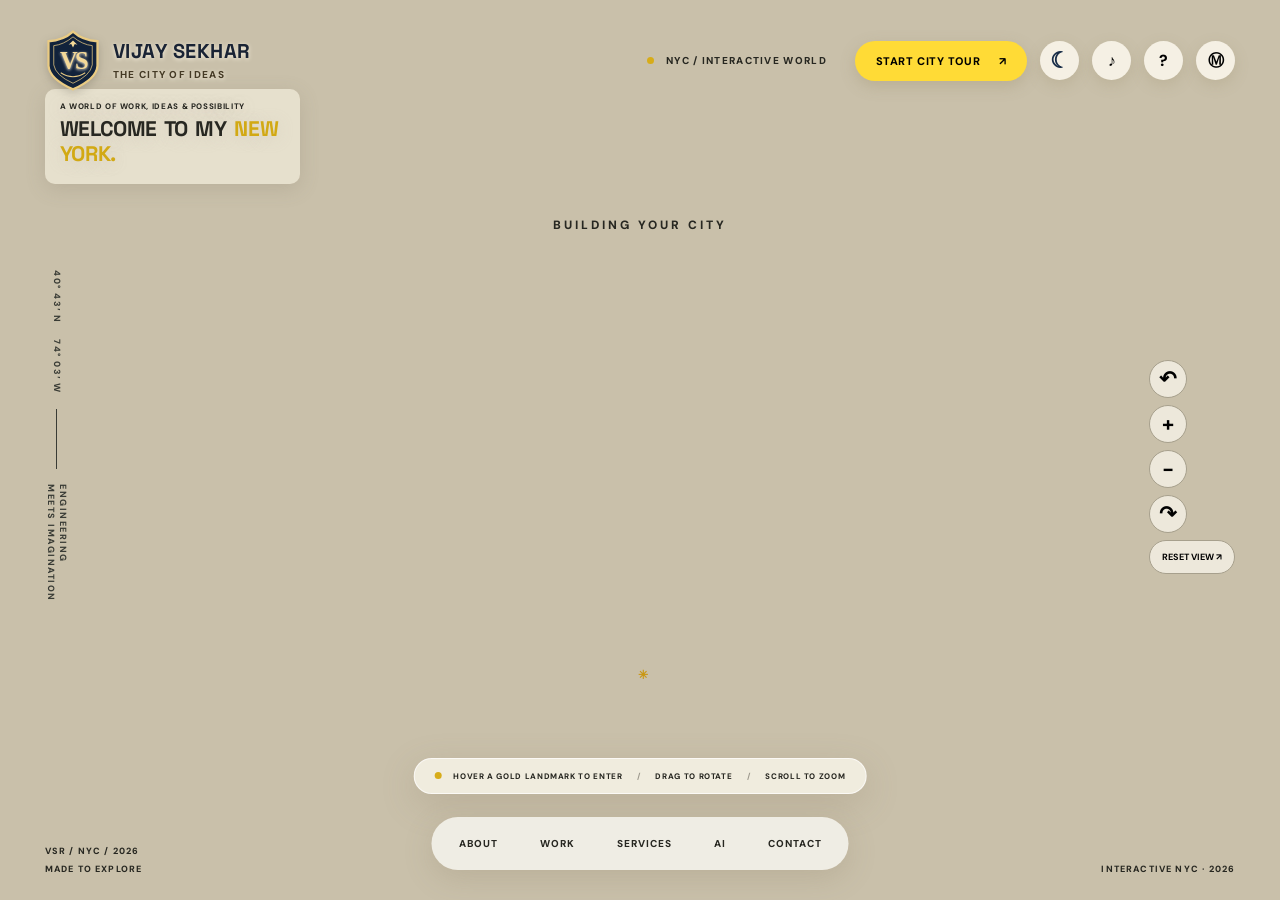
==== index.html @ dcc04f80 "Add subway navigation and consistent city footer destinations" ====
<!doctype html><html lang="en"><head><meta charset="utf-8"><meta name="viewport" content="width=device-width,initial-scale=1"><meta name="theme-color" content="#c9c0aa"><title>Vijay Sekhar Reddy | The City of Ideas</title><meta name="description" content="Explore Vijay Sekhar Reddy's engineering portfolio as a 3D miniature New York City."><link rel="preconnect" href="https://fonts.googleapis.com"><link rel="preconnect" href="https://fonts.gstatic.com" crossorigin><link href="https://fonts.googleapis.com/css2?family=DM+Sans:wght@400;500;600;700;800&family=Space+Grotesk:wght@400;500;600;700;800&display=swap" rel="stylesheet"><link rel="stylesheet" href="styles.css"></head><body><div id="app"><header class="masthead"><a class="logo" href="#home"><span class="brand-mark" aria-hidden="true"><svg class="brand-crest" viewBox="0 0 64 72" focusable="false"><path d="M32 3 Q43 13 60 14 V42 Q59 57 32 69 Q5 57 4 42 V14 Q21 13 32 3Z" fill="#11223b" stroke="#eacb82" stroke-width="2.6"/><path d="M32 9 Q43 18 54 19 V41 Q52 53 32 62 Q12 53 10 41 V19 Q21 18 32 9Z" fill="none" stroke="#eacb82" stroke-width=".85"/><path d="M27 18 L32 13 L37 18 L34 17 L32 21 L30 17Z" fill="#f4d998"/><text x="32" y="46" text-anchor="middle" font-family="Georgia,serif" font-weight="bold" font-size="28" letter-spacing="-3" fill="#f4d998">VS</text><path d="M18 50 Q32 59 46 50" fill="none" stroke="#eacb82" stroke-width="1.2"/></svg></span><span class="brand-name">VIJAY SEKHAR<small>THE CITY OF IDEAS</small></span></a><div class="mast-right"><span class="status"><i></i> NYC / INTERACTIVE WORLD</span><button class="mode" id="tour">START CITY TOUR <b>↗</b></button><button class="circle day-night-toggle" id="dayNight" type="button" aria-label="Switch to night mode" aria-pressed="false" title="Switch to night mode">☾</button><button class="circle" id="sound" title="Toggle sound" aria-label="Toggle sound">♪</button><button class="circle" id="help" title="How to explore" aria-label="How to explore">?</button><button class="circle" id="subwayToggle" title="VSR Express subway map" aria-label="Open NYC subway navigation" aria-expanded="false" aria-controls="subwayPanel">Ⓜ</button></div></header><main id="home"><div id="scene" aria-label="Interactive 3D miniature New York City. Drag to rotate, scroll to zoom, click landmark buildings to explore projects."><div id="loading">BUILDING YOUR CITY <span>✳</span></div></div><div class="scene-shade"></div><nav id="subwayPanel" class="subway-panel" aria-label="VSR Express subway navigation" hidden><div class="subway-top"><strong>Ⓜ VSR EXPRESS</strong><button id="subwayClose" aria-label="Close subway map">✕</button></div><p>YOUR ROUTE THROUGH THE CITY</p><a href="district.html?room=about"><span class="station station-a">A</span> ABOUT</a><a href="work.html"><span class="station station-w">W</span> WORK</a><a href="district.html?room=services"><span class="station station-s">S</span> SERVICES</a><a href="district.html?room=ai"><span class="station station-i">I</span> AI LAB</a><a href="district.html?room=contact"><span class="station station-c">C</span> CONTACT</a><small>NO TRANSFER REQUIRED · EXPLORE AT YOUR PACE</small></nav><div class="left-rail"><span>40° 43′ N</span><span>74° 03′ W</span><div class="rail-line"></div><span>ENGINEERING<br>MEETS IMAGINATION</span></div><div class="title-group"><p class="eyebrow">A WORLD OF WORK, IDEAS & POSSIBILITY</p><h1>WELCOME TO MY <em>NEW YORK.</em></h1><p class="subtitle">Explore a miniature New York. Visit the landmark buildings to discover my work and ideas.</p></div><div class="scene-legend"><span class="legend-dot"></span> HOVER A GOLD LANDMARK TO ENTER <span class="divider">/</span> DRAG TO ROTATE <span class="divider">/</span> SCROLL TO ZOOM</div><div class="labels" id="labels" aria-hidden="true"></div><div id="enterPrompt" hidden><strong>Enter?</strong><span>Click to enter</span></div><div class="toolbar"><button id="rotateLeft" aria-label="Rotate left">↶</button><button id="zoomIn" aria-label="Zoom in">+</button><button id="zoomOut" aria-label="Zoom out">−</button><button id="rotateRight" aria-label="Rotate right">↷</button><button id="reset" class="reset">RESET VIEW ↗</button></div><div class="bottom-nav"><a href="district.html?room=about">ABOUT</a><a href="work.html">WORK</a><a href="district.html?room=services">SERVICES</a><a href="district.html?room=ai">AI</a><a href="district.html?room=contact">CONTACT</a></div><div class="bottom-left"><span>VSR / NYC / 2026</span><span>MADE TO EXPLORE</span></div><div class="bottom-right">INTERACTIVE NYC · 2026</div></main><dialog id="panel"><div class="panel-head"><span id="panelIndex">01 / 05</span><button id="closePanel" aria-label="Close details">✕</button></div><p class="panel-kicker" id="panelKicker"></p><h2 id="panelTitle"></h2><p id="panelDescription"></p><div class="chips" id="panelTags"></div><div class="panel-links" id="panelLinks"></div><div class="panel-foot"><button id="prevProject">← PREVIOUS</button><button id="nextProject">NEXT DISTRICT →</button></div></dialog><div id="toast" role="status"></div></div><script>window.addEventListener("error",function(e){const el=document.getElementById("loading");if(el){el.textContent="CITY COULD NOT LOAD — "+(e.message||"Please refresh");el.style.color="#8d2e20";el.style.padding="20px";el.style.textAlign="center"}});window.addEventListener("unhandledrejection",function(e){const el=document.getElementById("loading");if(el){el.textContent="CITY LOADING ERROR — "+(e.reason?.message||"Please refresh");el.style.color="#8d2e20"}});</script><script src="subway-nav.js" defer></script><script type="module" src="three-city.js"></script></body></html>
---- styles.css ----
:root{--ink:#272721;--gold:#e9bd27;--cream:#c9c0aa;--paper:#eee9dc}*{box-sizing:border-box}html,body,#app{height:100%;margin:0}body{font-family:"DM Sans",sans-serif;color:var(--ink);background:var(--cream);overflow:hidden}button{font:inherit;cursor:pointer}a{color:inherit;text-decoration:none}#app{position:relative;overflow:hidden}#scene{position:absolute;inset:0;z-index:0;cursor:grab;touch-action:none}#scene:active{cursor:grabbing}#scene canvas{display:block;width:100%;height:100%}#loading{position:absolute;inset:0;display:grid;place-items:center;background:#c9c0aa;font-size:12px;font-weight:800;letter-spacing:.25em;z-index:2}#loading span{color:#c9950d;margin-left:8px}.scene-shade{pointer-events:none;position:absolute;inset:0;z-index:1;background:linear-gradient(180deg,#c9c0aa50,transparent 20%,transparent 72%,#c9c0aa60)}.masthead{position:absolute;z-index:10;top:0;left:0;right:0;display:flex;justify-content:space-between;align-items:center;padding:24px 3.5%;pointer-events:none}.masthead>*{pointer-events:auto}.logo{font:800 27px "Space Grotesk";letter-spacing:-.09em;line-height:.8}.logo span{color:#f0c91d}.logo small{display:block;font:800 8px "DM Sans";letter-spacing:.18em;margin-top:9px}.mast-right{display:flex;align-items:center;gap:13px}.status{font-size:10px;letter-spacing:.13em;font-weight:800;margin-right:15px}.status i,.legend-dot{display:inline-block;width:7px;height:7px;border-radius:50%;background:#d7ac19;margin-right:9px}.mode{background:#ffdb36;border:0;border-radius:30px;padding:13px 21px;font-size:11px;font-weight:800;letter-spacing:.05em;box-shadow:0 5px 15px #8a7c5340}.mode b{margin-left:15px}.circle{width:39px;height:39px;border-radius:50%;background:#f5f0e4;border:0;font-weight:800;box-shadow:0 5px 15px #8a7c5333}.left-rail{position:absolute;left:3.5%;top:30%;z-index:5;display:flex;align-items:center;gap:15px;writing-mode:vertical-rl;font-size:9px;letter-spacing:.17em;font-weight:800;color:#393b35}.rail-line{height:60px;width:1px;background:#393b35}.title-group{position:absolute;z-index:5;left:7.8%;top:13%;pointer-events:none;max-width:700px;text-shadow:0 2px 15px #d5cbbab0}.eyebrow{font-size:10px;font-weight:800;letter-spacing:.2em}.title-group h1{font:800 clamp(3.1rem,6.6vw,8rem)/.87 "Space Grotesk";letter-spacing:-.095em;margin:17px 0 20px}.title-group em{color:#d2a914;font-style:normal}.subtitle{font-size:12px;max-width:400px;line-height:1.7;font-weight:600}.scene-legend{position:absolute;z-index:5;bottom:114px;left:50%;transform:translateX(-50%);white-space:nowrap;background:#f4f0e4e8;border:1px solid #ffffffb0;border-radius:30px;padding:12px 20px;font-size:9px;letter-spacing:.08em;font-weight:800;box-shadow:0 10px 35px #85745b38}.divider{margin:0 12px;color:#9c988d}.labels{position:absolute;inset:0;pointer-events:none;z-index:6}.labels button{position:absolute;transform:translate(-50%,-100%);border:0;background:transparent;color:#25251e;font:800 clamp(11px,1.4vw,19px) "Space Grotesk";letter-spacing:.11em;text-shadow:0 1px 4px #d9cfb4,0 0 8px #d9cfb4;pointer-events:auto;white-space:nowrap;transition:transform .2s}.labels button:after{content:"";display:block;margin:6px auto 0;width:3px;height:15px;background:#262721}.labels button:hover{transform:translate(-50%,-110%) scale(1.15);color:#9c7410}.toolbar{position:absolute;right:3.5%;top:40%;z-index:7;display:flex;flex-direction:column;gap:7px}.toolbar button{border:1px solid #a7a08d;background:#f3eee3de;width:38px;height:38px;border-radius:50%;font-size:21px;font-weight:700}.toolbar .reset{width:auto;height:auto;padding:10px 12px;font-size:9px;border-radius:30px}.bottom-nav{position:absolute;bottom:30px;left:50%;transform:translateX(-50%);display:flex;align-items:center;background:#f3f0e9ee;border-radius:40px;padding:7px;z-index:7;box-shadow:0 8px 30px #7d705533;gap:2px}.bottom-nav button{background:none;border:0;padding:13px 20px;border-radius:25px;font-size:10px;letter-spacing:.1em;font-weight:800}.bottom-nav button:hover,.bottom-nav button.active{background:#f8d238}.bottom-left,.bottom-right{position:absolute;z-index:5;bottom:25px;font-size:9px;letter-spacing:.13em;font-weight:800}.bottom-left{left:3.5%;display:flex;flex-direction:column;gap:6px}.bottom-right{right:3.5%}dialog{position:fixed;inset:auto 4% 4% auto;margin:0;width:min(480px,92vw);max-height:85vh;overflow-y:auto;border:1px solid #e5c546;border-radius:12px;background:#262623;color:#f3efdf;padding:32px;z-index:30;box-shadow:0 20px 60px #0008}dialog::backdrop{background:#14151255;backdrop-filter:blur(3px)}.panel-head{display:flex;justify-content:space-between;align-items:center;font-size:10px;color:#f8d239;font-weight:800;letter-spacing:.15em}.panel-head button{border:1px solid #ffffff60;border-radius:50%;background:none;color:white;width:33px;height:33px}.panel-kicker{font-size:10px;letter-spacing:.2em;color:#e5bd2d;font-weight:800;margin:30px 0 10px}dialog h2{font:800 clamp(2rem,4vw,3.6rem)/1 "Space Grotesk";letter-spacing:-.06em;margin:0 0 20px}#panelDescription{font-size:14px;line-height:1.9;color:#c7c6c0}.chips{display:flex;gap:7px;flex-wrap:wrap;margin:25px 0}.chips span{font-size:9px;border:1px solid #e5bd2d;padding:8px 10px;font-weight:800}.panel-links a{display:inline-block;color:#f8d239;font-size:11px;font-weight:800;border-bottom:1px solid #f8d239;padding:10px 0;margin:5px 20px 10px 0}.panel-foot{display:flex;justify-content:space-between;border-top:1px solid #ffffff30;margin-top:20px;padding-top:18px}.panel-foot button{border:0;background:none;color:#e9e6dd;font-size:10px;font-weight:800;letter-spacing:.1em}#toast{position:absolute;z-index:15;top:80px;left:50%;transform:translateX(-50%);pointer-events:none;font-size:12px;font-weight:700}#toast:not(:empty){padding:12px 20px;background:#262623;color:white;border-radius:20px}@media(max-width:900px){.title-group{top:14%;left:8%;max-width:80%}.title-group h1{font-size:clamp(2.9rem,8vw,6rem)}.status,.left-rail,.bottom-left,.bottom-right{display:none}.toolbar{right:2%;top:45%}.scene-legend{bottom:110px;font-size:8px}.labels button{font-size:11px}.bottom-nav button{padding:12px 11px;font-size:9px}}@media(max-width:600px){.masthead{padding:16px 5%}.logo{font-size:22px}.mode{padding:11px 12px;font-size:9px}.mode b{display:none}.mast-right{gap:6px}.circle{width:32px;height:32px}.title-group{top:14%;left:6%}.title-group h1{font-size:clamp(2.6rem,11vw,4.5rem)}.subtitle{font-size:11px;max-width:280px}.scene-legend{bottom:115px;width:95%;white-space:normal;text-align:center;font-size:8px;padding:10px}.scene-legend .divider{margin:0 5px}.bottom-nav{bottom:18px;width:95%;justify-content:space-around}.bottom-nav button{font-size:8px;padding:11px 5px}.toolbar{top:auto;bottom:165px;right:3%;flex-direction:row}.toolbar button{width:30px;height:30px;font-size:16px}.toolbar .reset{font-size:8px;padding:7px}.labels button{font-size:10px}.labels button:after{height:8px}dialog{inset:auto 3% 3%;width:94%;padding:23px;max-height:72vh}}@media(prefers-reduced-motion:reduce){*,*:before,*:after{animation:none!important;transition:none!important}}
/* NYC landmark wayfinding: projected from true 3D coordinates */
.landmark-labels{position:absolute;inset:0;z-index:5;pointer-events:none}.landmark-tag{position:absolute;transform:translate(-50%,-100%);pointer-events:auto;border:1px solid #ffffffbd;background:#f5efdfeb;color:#37352b;border-radius:4px;padding:6px 9px;font-size:9px;font-weight:800;letter-spacing:.065em;white-space:nowrap;box-shadow:0 3px 9px #0002;transition:background .2s,transform .2s}.landmark-tag:hover,.landmark-tag:focus-visible{background:#f6d03c;transform:translate(-50%,-115%);outline:2px solid #463a16}.landmark-tag:after{content:"";position:absolute;left:50%;top:100%;height:11px;width:1px;background:#665e43}@media(max-width:700px){.landmark-tag{font-size:7px;padding:4px 5px;max-width:115px;white-space:normal;text-align:center}}

/* Clear, Persona-inspired landmark labels and enter interaction */
.title-group{max-width:390px;top:12%}.title-group h1{font-size:clamp(2.5rem,4vw,4.7rem)}.title-group .subtitle{max-width:290px}.landmark-tag{background:#f2df9a;color:#25221b;font-size:13px;padding:8px 12px;box-shadow:0 3px 12px #0003}.bottom-nav a{background:none;border:0;padding:13px 20px;border-radius:25px;font-size:10px;letter-spacing:.1em;font-weight:800}.bottom-nav a:hover{background:#f8d238}#enterPrompt{position:absolute;z-index:9;transform:translate(-50%,-100%);background:#ffcf3c;border:2px solid #56451d;min-width:160px;text-align:center;padding:10px 18px;box-shadow:0 8px 20px #0003;cursor:pointer;pointer-events:auto}#enterPrompt[hidden]{display:none}#enterPrompt strong{display:block;font:800 24px "Space Grotesk"}#enterPrompt span{display:block;font-size:12px;font-weight:700}#enterPrompt:after{content:"";position:absolute;top:100%;left:50%;height:20px;width:2px;background:#56451d}@media(max-width:650px){.title-group{top:13%;max-width:200px}.title-group h1{font-size:2.2rem}.title-group .subtitle{display:none}.landmark-tag{font-size:9px;padding:5px}.bottom-nav a{padding:11px 5px;font-size:8px}}

/* Keep the city unobstructed: compact upper-left title only */
.title-group{left:3.5%;top:89px;max-width:255px;background:#efe9d7c9;padding:12px 15px;border-radius:10px;box-shadow:0 5px 20px #756c5830}.title-group .eyebrow{font-size:8px;letter-spacing:.08em;margin:0}.title-group h1{font-size:clamp(18px,1.65vw,25px);line-height:1.05;letter-spacing:-.045em;margin:6px 0}.title-group h1 br{display:none}.title-group .subtitle{display:none}.scene-legend{font-size:8px;bottom:106px}.landmark-tag{background:#f7dc68ed}@media(max-width:700px){.title-group{left:3%;top:77px;max-width:170px;padding:9px}.title-group h1{font-size:17px}.title-group .eyebrow{font-size:7px}}

/* Monogram identity and legible welcome copy */
.logo{display:flex;align-items:center;gap:11px;letter-spacing:normal;line-height:1.1}.brand-mark{position:relative;display:inline-flex;align-items:center;justify-content:center;min-width:49px;height:49px;border:2px solid #33352f;border-radius:11px;background:#f2e6c4;font:800 24px "Space Grotesk",sans-serif;letter-spacing:-.11em}.brand-mark span{position:absolute;right:-8px;top:-8px;font-size:20px;color:#d5a70b}.brand-name{display:block;font:800 18px "Space Grotesk",sans-serif;letter-spacing:-.045em;white-space:nowrap}.brand-name small{font:800 8px "DM Sans",sans-serif;letter-spacing:.15em;margin-top:4px}.title-group h1{letter-spacing:-.02em;word-spacing:.15em;line-height:1.16}.central-tag{background:#f9d93c;color:#2b2719;border:2px solid #8e6c16;font-size:13px;box-shadow:0 4px 14px #493b1c55}@media(max-width:650px){.brand-mark{min-width:37px;height:37px;font-size:18px}.brand-name{font-size:13px}.brand-name small{font-size:6px}.logo{gap:8px}.title-group h1{font-size:17px}}

/* Refined navy-and-gold VS crest: compact, legible identity on every screen. */
.masthead .logo{display:flex;align-items:center;gap:12px;line-height:1.1;letter-spacing:normal;min-width:0;padding:5px 8px 5px 0;border-radius:12px;text-shadow:0 1px 3px #f4ebd8}
.masthead .brand-mark{display:flex;align-items:center;justify-content:center;flex:none;width:56px;height:63px;min-width:56px;padding:0;background:transparent;border:0;border-radius:0;box-shadow:none}
.masthead .brand-crest{display:block;width:100%;height:100%;filter:drop-shadow(0 3px 5px #2c251b35)}
.masthead .brand-name{display:flex;flex-direction:column;color:#192334;font:800 20px/1.1 "Space Grotesk",sans-serif;letter-spacing:.025em;white-space:nowrap;text-shadow:0 1px 4px #f7f0df}
.masthead .brand-name small{display:block;margin-top:7px;color:#453a25;font:800 10px/1.2 "DM Sans",sans-serif;letter-spacing:.13em}
@media(max-width:700px){.masthead .logo{gap:7px;padding-right:2px}.masthead .brand-mark{width:42px;height:48px;min-width:42px}.masthead .brand-name{font-size:14px;letter-spacing:0}.masthead .brand-name small{font-size:8px;letter-spacing:.065em;margin-top:4px}}
@media(max-width:380px){.masthead .brand-mark{width:36px;height:42px;min-width:36px}.masthead .brand-name{font-size:12px}.masthead .brand-name small{font-size:7px}}

/* Accessible day/night control and restrained evening palette. */
.day-night-toggle{font-size:22px;line-height:1;background:#f5f0e4;color:#172c47;transition:background .35s,color .35s,transform .2s}
.day-night-toggle:hover{transform:translateY(-2px)}
body.night-mode{--ink:#f2e8cc;--cream:#17263d;color:#f2e8cc;background:#17263d}
body.night-mode .masthead .brand-name{color:#f8e9bd;text-shadow:0 1px 6px #0c1627}
body.night-mode .masthead .brand-name small{color:#e9ce8b}
body.night-mode .status,body.night-mode .left-rail,body.night-mode .title-group{color:#f0e5c8;text-shadow:0 2px 8px #0b162b}
body.night-mode .left-rail .rail-line{background:#e9ce8b}
body.night-mode .day-night-toggle{background:#233a58;color:#ffda77;border:1px solid #e2be6b}
body.night-mode .scene-legend{background:#1c3045e8;color:#f5e9ce;border-color:#68809a}
body.night-mode .toolbar button,body.night-mode .circle:not(.day-night-toggle){background:#233a58;color:#f5e9ce;border-color:#7188a0}
body.night-mode .bottom-nav,body.night-mode .bottom-left,body.night-mode .bottom-right{color:#f5e9ce}
@media(max-width:700px){.mast-right{gap:6px}.day-night-toggle{width:34px;height:34px;font-size:19px}}
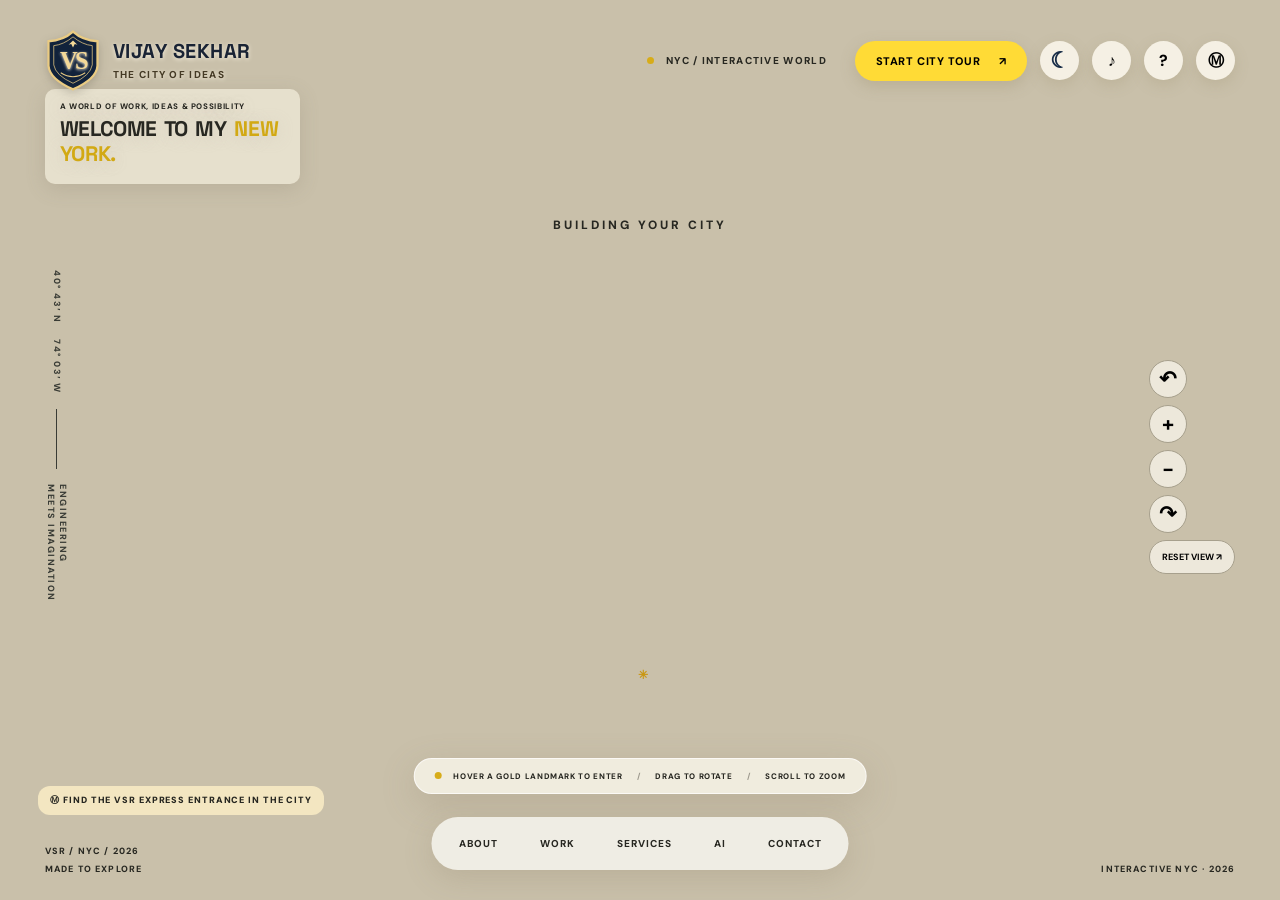
==== commit 595abf61: "Fix CSS station positions with portable percentages" ====
--- a/index.html
+++ b/index.html
@@ -1 +1 @@
-<!doctype html><html lang="en"><head><meta charset="utf-8"><meta name="viewport" content="width=device-width,initial-scale=1"><meta name="theme-color" content="#c9c0aa"><title>Vijay Sekhar Reddy | The City of Ideas</title><meta name="description" content="Explore Vijay Sekhar Reddy's engineering portfolio as a 3D miniature New York City."><link rel="preconnect" href="https://fonts.googleapis.com"><link rel="preconnect" href="https://fonts.gstatic.com" crossorigin><link href="https://fonts.googleapis.com/css2?family=DM+Sans:wght@400;500;600;700;800&family=Space+Grotesk:wght@400;500;600;700;800&display=swap" rel="stylesheet"><link rel="stylesheet" href="styles.css"></head><body><div id="app"><header class="masthead"><a class="logo" href="#home"><span class="brand-mark" aria-hidden="true"><svg class="brand-crest" viewBox="0 0 64 72" focusable="false"><path d="M32 3 Q43 13 60 14 V42 Q59 57 32 69 Q5 57 4 42 V14 Q21 13 32 3Z" fill="#11223b" stroke="#eacb82" stroke-width="2.6"/><path d="M32 9 Q43 18 54 19 V41 Q52 53 32 62 Q12 53 10 41 V19 Q21 18 32 9Z" fill="none" stroke="#eacb82" stroke-width=".85"/><path d="M27 18 L32 13 L37 18 L34 17 L32 21 L30 17Z" fill="#f4d998"/><text x="32" y="46" text-anchor="middle" font-family="Georgia,serif" font-weight="bold" font-size="28" letter-spacing="-3" fill="#f4d998">VS</text><path d="M18 50 Q32 59 46 50" fill="none" stroke="#eacb82" stroke-width="1.2"/></svg></span><span class="brand-name">VIJAY SEKHAR<small>THE CITY OF IDEAS</small></span></a><div class="mast-right"><span class="status"><i></i> NYC / INTERACTIVE WORLD</span><button class="mode" id="tour">START CITY TOUR <b>↗</b></button><button class="circle day-night-toggle" id="dayNight" type="button" aria-label="Switch to night mode" aria-pressed="false" title="Switch to night mode">☾</button><button class="circle" id="sound" title="Toggle sound" aria-label="Toggle sound">♪</button><button class="circle" id="help" title="How to explore" aria-label="How to explore">?</button><button class="circle" id="subwayToggle" title="VSR Express subway map" aria-label="Open NYC subway navigation" aria-expanded="false" aria-controls="subwayPanel">Ⓜ</button></div></header><main id="home"><div id="scene" aria-label="Interactive 3D miniature New York City. Drag to rotate, scroll to zoom, click landmark buildings to explore projects."><div id="loading">BUILDING YOUR CITY <span>✳</span></div></div><div class="scene-shade"></div><nav id="subwayPanel" class="subway-panel" aria-label="VSR Express subway navigation" hidden><div class="subway-top"><strong>Ⓜ VSR EXPRESS</strong><button id="subwayClose" aria-label="Close subway map">✕</button></div><p>YOUR ROUTE THROUGH THE CITY</p><a href="district.html?room=about"><span class="station station-a">A</span> ABOUT</a><a href="work.html"><span class="station station-w">W</span> WORK</a><a href="district.html?room=services"><span class="station station-s">S</span> SERVICES</a><a href="district.html?room=ai"><span class="station station-i">I</span> AI LAB</a><a href="district.html?room=contact"><span class="station station-c">C</span> CONTACT</a><small>NO TRANSFER REQUIRED · EXPLORE AT YOUR PACE</small></nav><div class="left-rail"><span>40° 43′ N</span><span>74° 03′ W</span><div class="rail-line"></div><span>ENGINEERING<br>MEETS IMAGINATION</span></div><div class="title-group"><p class="eyebrow">A WORLD OF WORK, IDEAS & POSSIBILITY</p><h1>WELCOME TO MY <em>NEW YORK.</em></h1><p class="subtitle">Explore a miniature New York. Visit the landmark buildings to discover my work and ideas.</p></div><div class="scene-legend"><span class="legend-dot"></span> HOVER A GOLD LANDMARK TO ENTER <span class="divider">/</span> DRAG TO ROTATE <span class="divider">/</span> SCROLL TO ZOOM</div><div class="labels" id="labels" aria-hidden="true"></div><div id="enterPrompt" hidden><strong>Enter?</strong><span>Click to enter</span></div><div class="toolbar"><button id="rotateLeft" aria-label="Rotate left">↶</button><button id="zoomIn" aria-label="Zoom in">+</button><button id="zoomOut" aria-label="Zoom out">−</button><button id="rotateRight" aria-label="Rotate right">↷</button><button id="reset" class="reset">RESET VIEW ↗</button></div><div class="bottom-nav"><a href="district.html?room=about">ABOUT</a><a href="work.html">WORK</a><a href="district.html?room=services">SERVICES</a><a href="district.html?room=ai">AI</a><a href="district.html?room=contact">CONTACT</a></div><div class="bottom-left"><span>VSR / NYC / 2026</span><span>MADE TO EXPLORE</span></div><div class="bottom-right">INTERACTIVE NYC · 2026</div></main><dialog id="panel"><div class="panel-head"><span id="panelIndex">01 / 05</span><button id="closePanel" aria-label="Close details">✕</button></div><p class="panel-kicker" id="panelKicker"></p><h2 id="panelTitle"></h2><p id="panelDescription"></p><div class="chips" id="panelTags"></div><div class="panel-links" id="panelLinks"></div><div class="panel-foot"><button id="prevProject">← PREVIOUS</button><button id="nextProject">NEXT DISTRICT →</button></div></dialog><div id="toast" role="status"></div></div><script>window.addEventListener("error",function(e){const el=document.getElementById("loading");if(el){el.textContent="CITY COULD NOT LOAD — "+(e.message||"Please refresh");el.style.color="#8d2e20";el.style.padding="20px";el.style.textAlign="center"}});window.addEventListener("unhandledrejection",function(e){const el=document.getElementById("loading");if(el){el.textContent="CITY LOADING ERROR — "+(e.reason?.message||"Please refresh");el.style.color="#8d2e20"}});</script><script src="subway-nav.js" defer></script><script type="module" src="three-city.js"></script></body></html>+<!doctype html><html lang="en"><head><meta charset="utf-8"><meta name="viewport" content="width=device-width,initial-scale=1"><meta name="theme-color" content="#c9c0aa"><title>Vijay Sekhar Reddy | The City of Ideas</title><meta name="description" content="Explore Vijay Sekhar Reddy's engineering portfolio as a 3D miniature New York City."><link rel="preconnect" href="https://fonts.googleapis.com"><link rel="preconnect" href="https://fonts.gstatic.com" crossorigin><link href="https://fonts.googleapis.com/css2?family=DM+Sans:wght@400;500;600;700;800&family=Space+Grotesk:wght@400;500;600;700;800&display=swap" rel="stylesheet"><link rel="stylesheet" href="styles.css"></head><body><div id="app"><header class="masthead"><a class="logo" href="#home"><span class="brand-mark" aria-hidden="true"><svg class="brand-crest" viewBox="0 0 64 72" focusable="false"><path d="M32 3 Q43 13 60 14 V42 Q59 57 32 69 Q5 57 4 42 V14 Q21 13 32 3Z" fill="#11223b" stroke="#eacb82" stroke-width="2.6"/><path d="M32 9 Q43 18 54 19 V41 Q52 53 32 62 Q12 53 10 41 V19 Q21 18 32 9Z" fill="none" stroke="#eacb82" stroke-width=".85"/><path d="M27 18 L32 13 L37 18 L34 17 L32 21 L30 17Z" fill="#f4d998"/><text x="32" y="46" text-anchor="middle" font-family="Georgia,serif" font-weight="bold" font-size="28" letter-spacing="-3" fill="#f4d998">VS</text><path d="M18 50 Q32 59 46 50" fill="none" stroke="#eacb82" stroke-width="1.2"/></svg></span><span class="brand-name">VIJAY SEKHAR<small>THE CITY OF IDEAS</small></span></a><div class="mast-right"><span class="status"><i></i> NYC / INTERACTIVE WORLD</span><button class="mode" id="tour">START CITY TOUR <b>↗</b></button><button class="circle day-night-toggle" id="dayNight" type="button" aria-label="Switch to night mode" aria-pressed="false" title="Switch to night mode">☾</button><button class="circle" id="sound" title="Toggle sound" aria-label="Toggle sound">♪</button><button class="circle" id="help" title="How to explore" aria-label="How to explore">?</button><button class="circle" id="subwayToggle" title="VSR Express subway map" aria-label="Open NYC subway navigation" aria-expanded="false" aria-controls="subwayPanel">Ⓜ</button></div></header><main id="home"><div id="scene" aria-label="Interactive 3D miniature New York City. Drag to rotate, scroll to zoom, click landmark buildings to explore projects."><div id="loading">BUILDING YOUR CITY <span>✳</span></div></div><div class="scene-shade"></div><nav id="subwayPanel" class="subway-panel" aria-label="VSR Express subway map" hidden><div class="subway-top"><strong>Ⓜ VSR EXPRESS</strong><button id="subwayClose" aria-label="Close subway map">✕</button></div><p>SELECT YOUR DESTINATION · FIVE STOPS</p><div class="subway-map-stage"><svg class="subway-diagram" viewBox="0 0 320 330" role="img" aria-label="Five-stop VSR Express route"><path id="subwayTrack" d="M42 35 H150 Q178 35 178 63 V204 Q178 236 211 236 H278 V293" fill="none" stroke="#e0b139" stroke-width="12" stroke-linecap="round"/><path d="M42 35 H150 Q178 35 178 63 V204 Q178 236 211 236 H278 V293" fill="none" stroke="#28333c" stroke-width="2" stroke-dasharray="5 10"/><g id="subwayTrain" transform="translate(42 35)"><rect x="-21" y="-10" width="42" height="20" rx="6" fill="#c9d5d8" stroke="#26353e" stroke-width="2"/><rect x="-11" y="-7" width="8" height="9" fill="#337da3"/><rect x="3" y="-7" width="8" height="9" fill="#337da3"/><rect x="-17" y="5" width="34" height="2" fill="#e1ac31"/></g></svg><div class="subway-stops"><button data-station="about" style="--stop-left:13.125%;--stop-top:10.606%;--stop-color:#d8ad30">A <span>ABOUT</span></button><button data-station="work" style="--stop-left:55.625%;--stop-top:25.758%;--stop-color:#7eb1c5">W <span>WORK</span></button><button data-station="services" style="--stop-left:55.625%;--stop-top:44.545%;--stop-color:#e9aa7b">S <span>SERVICES</span></button><button data-station="ai" style="--stop-left:86.875%;--stop-top:71.515%;--stop-color:#c2a4d6">I <span>AI LAB</span></button><button data-station="contact" style="--stop-left:86.875%;--stop-top:88.788%;--stop-color:#a5cbb2">C <span>CONTACT</span></button></div></div><div id="subwayRideStatus" role="status" aria-live="polite"></div><button id="subwaySkip" hidden>SKIP RIDE ↗</button><small>THE TRAIN RETURNS YOU TO THE CITY · ENTER THE HIGHLIGHTED BUILDING</small></nav><div id="subwayEntranceHint" class="subway-entrance-hint">Ⓜ FIND THE VSR EXPRESS ENTRANCE IN THE CITY</div><div id="arrivalPrompt" class="arrival-prompt" hidden><span id="arrivalName">ARRIVED</span><button id="arrivalEnter">ENTER BUILDING ↗</button><button id="arrivalClose" aria-label="Dismiss arrival">✕</button></div><div class="left-rail"><span>40° 43′ N</span><span>74° 03′ W</span><div class="rail-line"></div><span>ENGINEERING<br>MEETS IMAGINATION</span></div><div class="title-group"><p class="eyebrow">A WORLD OF WORK, IDEAS & POSSIBILITY</p><h1>WELCOME TO MY <em>NEW YORK.</em></h1><p class="subtitle">Explore a miniature New York. Visit the landmark buildings to discover my work and ideas.</p></div><div class="scene-legend"><span class="legend-dot"></span> HOVER A GOLD LANDMARK TO ENTER <span class="divider">/</span> DRAG TO ROTATE <span class="divider">/</span> SCROLL TO ZOOM</div><div class="labels" id="labels" aria-hidden="true"></div><div id="enterPrompt" hidden><strong>Enter?</strong><span>Click to enter</span></div><div class="toolbar"><button id="rotateLeft" aria-label="Rotate left">↶</button><button id="zoomIn" aria-label="Zoom in">+</button><button id="zoomOut" aria-label="Zoom out">−</button><button id="rotateRight" aria-label="Rotate right">↷</button><button id="reset" class="reset">RESET VIEW ↗</button></div><div class="bottom-nav"><a href="district.html?room=about">ABOUT</a><a href="work.html">WORK</a><a href="district.html?room=services">SERVICES</a><a href="district.html?room=ai">AI</a><a href="district.html?room=contact">CONTACT</a></div><div class="bottom-left"><span>VSR / NYC / 2026</span><span>MADE TO EXPLORE</span></div><div class="bottom-right">INTERACTIVE NYC · 2026</div></main><dialog id="panel"><div class="panel-head"><span id="panelIndex">01 / 05</span><button id="closePanel" aria-label="Close details">✕</button></div><p class="panel-kicker" id="panelKicker"></p><h2 id="panelTitle"></h2><p id="panelDescription"></p><div class="chips" id="panelTags"></div><div class="panel-links" id="panelLinks"></div><div class="panel-foot"><button id="prevProject">← PREVIOUS</button><button id="nextProject">NEXT DISTRICT →</button></div></dialog><div id="toast" role="status"></div></div><script>window.addEventListener("error",function(e){const el=document.getElementById("loading");if(el){el.textContent="CITY COULD NOT LOAD — "+(e.message||"Please refresh");el.style.color="#8d2e20";el.style.padding="20px";el.style.textAlign="center"}});window.addEventListener("unhandledrejection",function(e){const el=document.getElementById("loading");if(el){el.textContent="CITY LOADING ERROR — "+(e.reason?.message||"Please refresh");el.style.color="#8d2e20"}});</script><script src="subway-nav.js" defer></script><script type="module" src="three-city.js"></script></body></html>
--- a/styles.css
+++ b/styles.css
@@ -33,3 +33,9 @@
 body.night-mode .toolbar button,body.night-mode .circle:not(.day-night-toggle){background:#233a58;color:#f5e9ce;border-color:#7188a0}
 body.night-mode .bottom-nav,body.night-mode .bottom-left,body.night-mode .bottom-right{color:#f5e9ce}
 @media(max-width:700px){.mast-right{gap:6px}.day-night-toggle{width:34px;height:34px;font-size:19px}}
+
+/* VSR Express: optional non-3D navigation */
+.subway-panel{position:absolute;z-index:40;right:3%;top:82px;width:min(325px,92vw);max-height:calc(100vh - 110px);overflow:auto;padding:21px;background:#fff9e8;border:2px solid #253541;border-radius:16px;box-shadow:0 18px 40px #182a2c44;color:#24323a}.subway-panel[hidden]{display:none!important}.subway-top{display:flex;justify-content:space-between;align-items:center}.subway-top strong{font:800 22px "Space Grotesk",sans-serif}.subway-top button{border:0;background:transparent;font-size:21px;cursor:pointer}.subway-panel p,.subway-panel small{font:700 10px "DM Sans",sans-serif;letter-spacing:.1em}.subway-panel a{display:flex;align-items:center;gap:15px;padding:10px 6px;border-bottom:1px solid #ddd4c2;color:#253541;text-decoration:none;font:800 14px "Space Grotesk",sans-serif}.subway-panel a:hover,.subway-panel a:focus-visible{background:#f1e5c5}.station{width:31px;height:31px;border-radius:50%;display:grid;place-items:center;background:#d8ad30;color:#20282c;border:2px solid #24323a}.station-w{background:#7eb1c5}.station-s{background:#e9aa7b}.station-i{background:#c2a4d6}.station-c{background:#a5cbb2}.subway-panel small{display:block;margin-top:14px}.bottom-nav a{display:inline-flex;align-items:center;justify-content:center;text-decoration:none;color:inherit}@media(max-width:600px){.subway-panel{top:65px;right:4%;padding:15px}.subway-panel a{padding:8px 4px}}
+
+/* Immersive VSR Express station and arrival controls */
+.subway-panel{width:min(410px,95vw);max-height:calc(100dvh - 100px);box-sizing:border-box;overflow-y:auto}.subway-map-stage{width:320px;height:330px;max-width:100%;margin:5px auto 0;position:relative}.subway-diagram{display:block;width:100%;height:100%}.subway-stops{position:absolute;inset:0;pointer-events:none}.subway-stops button{pointer-events:auto;position:absolute;left:calc(var(--stop-x) / 320 * 100%);top:calc(var(--stop-y) / 330 * 100%);transform:translate(-50%,-50%);width:34px;height:34px;border:3px solid #26353e;border-radius:50%;background:var(--stop-color);font-weight:900;color:#18262e;cursor:pointer;z-index:2}.subway-stops button span{position:absolute;left:38px;top:50%;transform:translateY(-50%);background:#fff9e8;border-radius:6px;padding:3px 6px;white-space:nowrap;font-size:10px;border:1px solid #b6ab8d}.subway-stops button[data-station="ai"] span,.subway-stops button[data-station="contact"] span{left:auto;right:38px}.subway-stops button:hover,.subway-stops button:focus-visible{outline:3px solid #edc148;outline-offset:3px}.subway-panel a{display:none}.subway-panel #subwaySkip{border:1px solid #253541;border-radius:18px;background:#f7d342;padding:9px 15px;font-weight:900;cursor:pointer}.subway-panel #subwaySkip[hidden]{display:none}.subway-panel #subwayRideStatus{font-size:12px;font-weight:900;text-align:center;min-height:19px}.subway-panel[data-riding="true"] .subway-stops button{pointer-events:none}.subway-entrance-hint{position:absolute;bottom:85px;left:3%;z-index:6;font-size:9px;letter-spacing:.1em;font-weight:900;background:#f8eac4e6;padding:8px 12px;border-radius:12px;pointer-events:none}.arrival-prompt{position:absolute;left:50%;bottom:105px;transform:translateX(-50%);z-index:24;background:#fff8e6;border:2px solid #2a3a41;border-radius:16px;box-shadow:0 14px 30px #0003;padding:14px;display:flex;align-items:center;gap:10px;font-size:11px;font-weight:900;white-space:nowrap}.arrival-prompt[hidden]{display:none}.arrival-prompt button{border:0;border-radius:15px;padding:11px;background:#f6cb38;color:#202d33;font-weight:900;cursor:pointer}.arrival-prompt #arrivalClose{background:transparent;padding:5px}.subway-panel #subwayTrain{pointer-events:none}@media(max-width:600px){.subway-panel{top:60px;right:2.5%;max-height:calc(100dvh - 74px);padding:13px}.subway-map-stage{width:min(320px,86vw);height:auto;aspect-ratio:320/330}.subway-entrance-hint{display:none}.arrival-prompt{bottom:98px;max-width:95vw;white-space:normal}.arrival-prompt button{font-size:10px;padding:9px}}
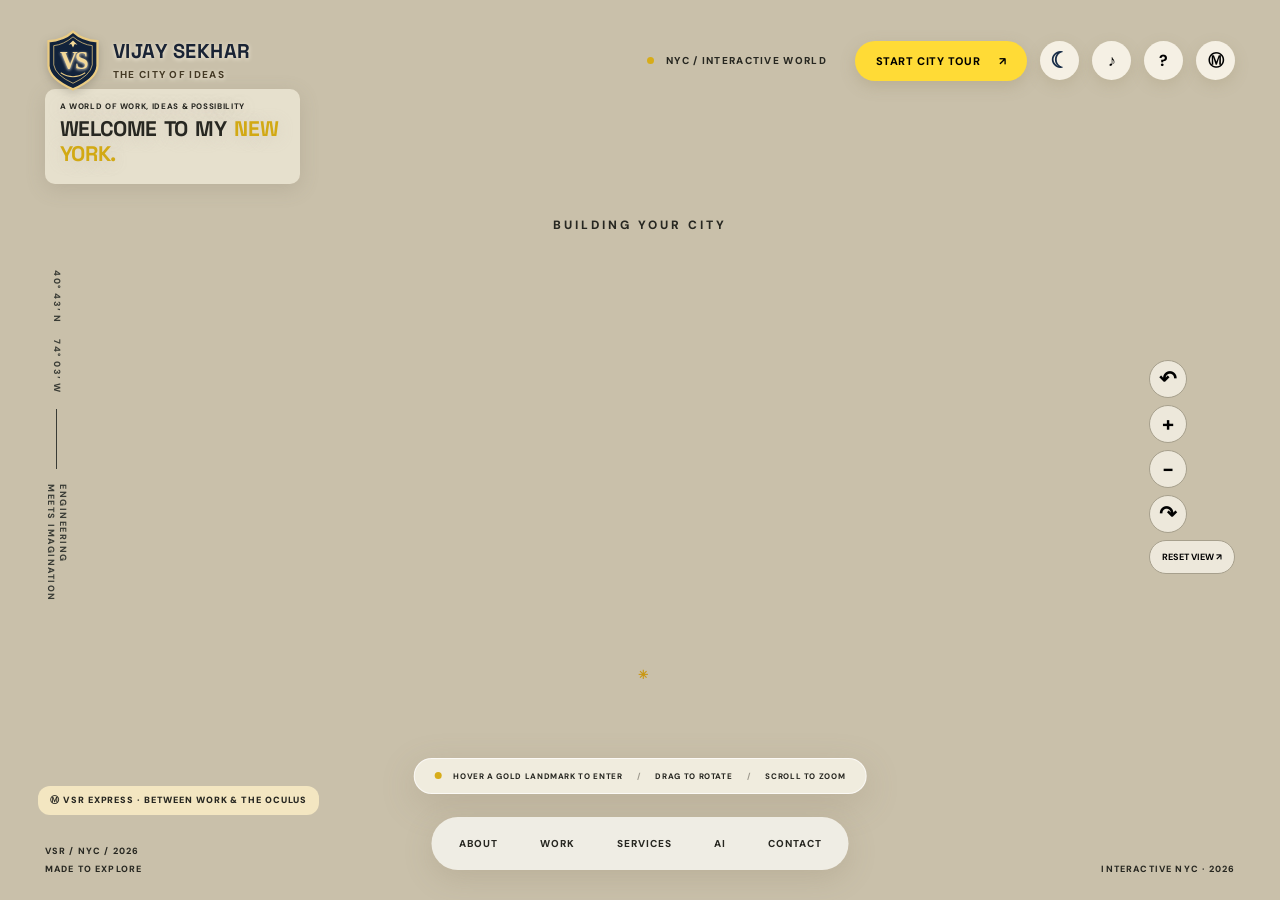
==== commit ca773828: "Add contextual subway hover card and location hint" ====
--- a/index.html
+++ b/index.html
@@ -1 +1 @@
-<!doctype html><html lang="en"><head><meta charset="utf-8"><meta name="viewport" content="width=device-width,initial-scale=1"><meta name="theme-color" content="#c9c0aa"><title>Vijay Sekhar Reddy | The City of Ideas</title><meta name="description" content="Explore Vijay Sekhar Reddy's engineering portfolio as a 3D miniature New York City."><link rel="preconnect" href="https://fonts.googleapis.com"><link rel="preconnect" href="https://fonts.gstatic.com" crossorigin><link href="https://fonts.googleapis.com/css2?family=DM+Sans:wght@400;500;600;700;800&family=Space+Grotesk:wght@400;500;600;700;800&display=swap" rel="stylesheet"><link rel="stylesheet" href="styles.css"></head><body><div id="app"><header class="masthead"><a class="logo" href="#home"><span class="brand-mark" aria-hidden="true"><svg class="brand-crest" viewBox="0 0 64 72" focusable="false"><path d="M32 3 Q43 13 60 14 V42 Q59 57 32 69 Q5 57 4 42 V14 Q21 13 32 3Z" fill="#11223b" stroke="#eacb82" stroke-width="2.6"/><path d="M32 9 Q43 18 54 19 V41 Q52 53 32 62 Q12 53 10 41 V19 Q21 18 32 9Z" fill="none" stroke="#eacb82" stroke-width=".85"/><path d="M27 18 L32 13 L37 18 L34 17 L32 21 L30 17Z" fill="#f4d998"/><text x="32" y="46" text-anchor="middle" font-family="Georgia,serif" font-weight="bold" font-size="28" letter-spacing="-3" fill="#f4d998">VS</text><path d="M18 50 Q32 59 46 50" fill="none" stroke="#eacb82" stroke-width="1.2"/></svg></span><span class="brand-name">VIJAY SEKHAR<small>THE CITY OF IDEAS</small></span></a><div class="mast-right"><span class="status"><i></i> NYC / INTERACTIVE WORLD</span><button class="mode" id="tour">START CITY TOUR <b>↗</b></button><button class="circle day-night-toggle" id="dayNight" type="button" aria-label="Switch to night mode" aria-pressed="false" title="Switch to night mode">☾</button><button class="circle" id="sound" title="Toggle sound" aria-label="Toggle sound">♪</button><button class="circle" id="help" title="How to explore" aria-label="How to explore">?</button><button class="circle" id="subwayToggle" title="VSR Express subway map" aria-label="Open NYC subway navigation" aria-expanded="false" aria-controls="subwayPanel">Ⓜ</button></div></header><main id="home"><div id="scene" aria-label="Interactive 3D miniature New York City. Drag to rotate, scroll to zoom, click landmark buildings to explore projects."><div id="loading">BUILDING YOUR CITY <span>✳</span></div></div><div class="scene-shade"></div><nav id="subwayPanel" class="subway-panel" aria-label="VSR Express subway map" hidden><div class="subway-top"><strong>Ⓜ VSR EXPRESS</strong><button id="subwayClose" aria-label="Close subway map">✕</button></div><p>SELECT YOUR DESTINATION · FIVE STOPS</p><div class="subway-map-stage"><svg class="subway-diagram" viewBox="0 0 320 330" role="img" aria-label="Five-stop VSR Express route"><path id="subwayTrack" d="M42 35 H150 Q178 35 178 63 V204 Q178 236 211 236 H278 V293" fill="none" stroke="#e0b139" stroke-width="12" stroke-linecap="round"/><path d="M42 35 H150 Q178 35 178 63 V204 Q178 236 211 236 H278 V293" fill="none" stroke="#28333c" stroke-width="2" stroke-dasharray="5 10"/><g id="subwayTrain" transform="translate(42 35)"><rect x="-21" y="-10" width="42" height="20" rx="6" fill="#c9d5d8" stroke="#26353e" stroke-width="2"/><rect x="-11" y="-7" width="8" height="9" fill="#337da3"/><rect x="3" y="-7" width="8" height="9" fill="#337da3"/><rect x="-17" y="5" width="34" height="2" fill="#e1ac31"/></g></svg><div class="subway-stops"><button data-station="about" style="--stop-left:13.125%;--stop-top:10.606%;--stop-color:#d8ad30">A <span>ABOUT</span></button><button data-station="work" style="--stop-left:55.625%;--stop-top:25.758%;--stop-color:#7eb1c5">W <span>WORK</span></button><button data-station="services" style="--stop-left:55.625%;--stop-top:44.545%;--stop-color:#e9aa7b">S <span>SERVICES</span></button><button data-station="ai" style="--stop-left:86.875%;--stop-top:71.515%;--stop-color:#c2a4d6">I <span>AI LAB</span></button><button data-station="contact" style="--stop-left:86.875%;--stop-top:88.788%;--stop-color:#a5cbb2">C <span>CONTACT</span></button></div></div><div id="subwayRideStatus" role="status" aria-live="polite"></div><button id="subwaySkip" hidden>SKIP RIDE ↗</button><small>THE TRAIN RETURNS YOU TO THE CITY · ENTER THE HIGHLIGHTED BUILDING</small></nav><div id="subwayEntranceHint" class="subway-entrance-hint">Ⓜ FIND THE VSR EXPRESS ENTRANCE IN THE CITY</div><div id="arrivalPrompt" class="arrival-prompt" hidden><span id="arrivalName">ARRIVED</span><button id="arrivalEnter">ENTER BUILDING ↗</button><button id="arrivalClose" aria-label="Dismiss arrival">✕</button></div><div class="left-rail"><span>40° 43′ N</span><span>74° 03′ W</span><div class="rail-line"></div><span>ENGINEERING<br>MEETS IMAGINATION</span></div><div class="title-group"><p class="eyebrow">A WORLD OF WORK, IDEAS & POSSIBILITY</p><h1>WELCOME TO MY <em>NEW YORK.</em></h1><p class="subtitle">Explore a miniature New York. Visit the landmark buildings to discover my work and ideas.</p></div><div class="scene-legend"><span class="legend-dot"></span> HOVER A GOLD LANDMARK TO ENTER <span class="divider">/</span> DRAG TO ROTATE <span class="divider">/</span> SCROLL TO ZOOM</div><div class="labels" id="labels" aria-hidden="true"></div><div id="enterPrompt" hidden><strong>Enter?</strong><span>Click to enter</span></div><div class="toolbar"><button id="rotateLeft" aria-label="Rotate left">↶</button><button id="zoomIn" aria-label="Zoom in">+</button><button id="zoomOut" aria-label="Zoom out">−</button><button id="rotateRight" aria-label="Rotate right">↷</button><button id="reset" class="reset">RESET VIEW ↗</button></div><div class="bottom-nav"><a href="district.html?room=about">ABOUT</a><a href="work.html">WORK</a><a href="district.html?room=services">SERVICES</a><a href="district.html?room=ai">AI</a><a href="district.html?room=contact">CONTACT</a></div><div class="bottom-left"><span>VSR / NYC / 2026</span><span>MADE TO EXPLORE</span></div><div class="bottom-right">INTERACTIVE NYC · 2026</div></main><dialog id="panel"><div class="panel-head"><span id="panelIndex">01 / 05</span><button id="closePanel" aria-label="Close details">✕</button></div><p class="panel-kicker" id="panelKicker"></p><h2 id="panelTitle"></h2><p id="panelDescription"></p><div class="chips" id="panelTags"></div><div class="panel-links" id="panelLinks"></div><div class="panel-foot"><button id="prevProject">← PREVIOUS</button><button id="nextProject">NEXT DISTRICT →</button></div></dialog><div id="toast" role="status"></div></div><script>window.addEventListener("error",function(e){const el=document.getElementById("loading");if(el){el.textContent="CITY COULD NOT LOAD — "+(e.message||"Please refresh");el.style.color="#8d2e20";el.style.padding="20px";el.style.textAlign="center"}});window.addEventListener("unhandledrejection",function(e){const el=document.getElementById("loading");if(el){el.textContent="CITY LOADING ERROR — "+(e.reason?.message||"Please refresh");el.style.color="#8d2e20"}});</script><script src="subway-nav.js" defer></script><script type="module" src="three-city.js"></script></body></html>+<!doctype html><html lang="en"><head><meta charset="utf-8"><meta name="viewport" content="width=device-width,initial-scale=1"><meta name="theme-color" content="#c9c0aa"><title>Vijay Sekhar Reddy | The City of Ideas</title><meta name="description" content="Explore Vijay Sekhar Reddy's engineering portfolio as a 3D miniature New York City."><link rel="preconnect" href="https://fonts.googleapis.com"><link rel="preconnect" href="https://fonts.gstatic.com" crossorigin><link href="https://fonts.googleapis.com/css2?family=DM+Sans:wght@400;500;600;700;800&family=Space+Grotesk:wght@400;500;600;700;800&display=swap" rel="stylesheet"><link rel="stylesheet" href="styles.css"></head><body><div id="app"><header class="masthead"><a class="logo" href="#home"><span class="brand-mark" aria-hidden="true"><svg class="brand-crest" viewBox="0 0 64 72" focusable="false"><path d="M32 3 Q43 13 60 14 V42 Q59 57 32 69 Q5 57 4 42 V14 Q21 13 32 3Z" fill="#11223b" stroke="#eacb82" stroke-width="2.6"/><path d="M32 9 Q43 18 54 19 V41 Q52 53 32 62 Q12 53 10 41 V19 Q21 18 32 9Z" fill="none" stroke="#eacb82" stroke-width=".85"/><path d="M27 18 L32 13 L37 18 L34 17 L32 21 L30 17Z" fill="#f4d998"/><text x="32" y="46" text-anchor="middle" font-family="Georgia,serif" font-weight="bold" font-size="28" letter-spacing="-3" fill="#f4d998">VS</text><path d="M18 50 Q32 59 46 50" fill="none" stroke="#eacb82" stroke-width="1.2"/></svg></span><span class="brand-name">VIJAY SEKHAR<small>THE CITY OF IDEAS</small></span></a><div class="mast-right"><span class="status"><i></i> NYC / INTERACTIVE WORLD</span><button class="mode" id="tour">START CITY TOUR <b>↗</b></button><button class="circle day-night-toggle" id="dayNight" type="button" aria-label="Switch to night mode" aria-pressed="false" title="Switch to night mode">☾</button><button class="circle" id="sound" title="Toggle sound" aria-label="Toggle sound">♪</button><button class="circle" id="help" title="How to explore" aria-label="How to explore">?</button><button class="circle" id="subwayToggle" title="VSR Express subway map" aria-label="Open NYC subway navigation" aria-expanded="false" aria-controls="subwayPanel">Ⓜ</button></div></header><main id="home"><div id="scene" aria-label="Interactive 3D miniature New York City. Drag to rotate, scroll to zoom, click landmark buildings to explore projects."><div id="loading">BUILDING YOUR CITY <span>✳</span></div></div><div class="scene-shade"></div><nav id="subwayPanel" class="subway-panel" aria-label="VSR Express subway map" hidden><div class="subway-top"><strong>Ⓜ VSR EXPRESS</strong><button id="subwayClose" aria-label="Close subway map">✕</button></div><p>SELECT YOUR DESTINATION · FIVE STOPS</p><div class="subway-map-stage"><svg class="subway-diagram" viewBox="0 0 320 330" role="img" aria-label="Five-stop VSR Express route"><path id="subwayTrack" d="M42 35 H150 Q178 35 178 63 V204 Q178 236 211 236 H278 V293" fill="none" stroke="#e0b139" stroke-width="12" stroke-linecap="round"/><path d="M42 35 H150 Q178 35 178 63 V204 Q178 236 211 236 H278 V293" fill="none" stroke="#28333c" stroke-width="2" stroke-dasharray="5 10"/><g id="subwayTrain" transform="translate(42 35)"><rect x="-21" y="-10" width="42" height="20" rx="6" fill="#c9d5d8" stroke="#26353e" stroke-width="2"/><rect x="-11" y="-7" width="8" height="9" fill="#337da3"/><rect x="3" y="-7" width="8" height="9" fill="#337da3"/><rect x="-17" y="5" width="34" height="2" fill="#e1ac31"/></g></svg><div class="subway-stops"><button data-station="about" style="--stop-left:13.125%;--stop-top:10.606%;--stop-color:#d8ad30">A <span>ABOUT</span></button><button data-station="work" style="--stop-left:55.625%;--stop-top:25.758%;--stop-color:#7eb1c5">W <span>WORK</span></button><button data-station="services" style="--stop-left:55.625%;--stop-top:44.545%;--stop-color:#e9aa7b">S <span>SERVICES</span></button><button data-station="ai" style="--stop-left:86.875%;--stop-top:71.515%;--stop-color:#c2a4d6">I <span>AI LAB</span></button><button data-station="contact" style="--stop-left:86.875%;--stop-top:88.788%;--stop-color:#a5cbb2">C <span>CONTACT</span></button></div></div><div id="subwayRideStatus" role="status" aria-live="polite"></div><button id="subwaySkip" hidden>SKIP RIDE ↗</button><small>THE TRAIN RETURNS YOU TO THE CITY · ENTER THE HIGHLIGHTED BUILDING</small></nav><div id="subwayEntranceHint" class="subway-entrance-hint">Ⓜ VSR EXPRESS · BETWEEN WORK & THE OCULUS</div><div id="subwayHoverCard" class="subway-hover-card" hidden><span class="subway-hover-icon">Ⓜ</span><strong>VSR EXPRESS</strong><span>NYC SUBWAY ENTRANCE</span><small>CLICK THE ENTRANCE TO EXPLORE THE MAP ↗</small></div><div id="arrivalPrompt" class="arrival-prompt" hidden><span id="arrivalName">ARRIVED</span><button id="arrivalEnter">ENTER BUILDING ↗</button><button id="arrivalClose" aria-label="Dismiss arrival">✕</button></div><div class="left-rail"><span>40° 43′ N</span><span>74° 03′ W</span><div class="rail-line"></div><span>ENGINEERING<br>MEETS IMAGINATION</span></div><div class="title-group"><p class="eyebrow">A WORLD OF WORK, IDEAS & POSSIBILITY</p><h1>WELCOME TO MY <em>NEW YORK.</em></h1><p class="subtitle">Explore a miniature New York. Visit the landmark buildings to discover my work and ideas.</p></div><div class="scene-legend"><span class="legend-dot"></span> HOVER A GOLD LANDMARK TO ENTER <span class="divider">/</span> DRAG TO ROTATE <span class="divider">/</span> SCROLL TO ZOOM</div><div class="labels" id="labels" aria-hidden="true"></div><div id="enterPrompt" hidden><strong>Enter?</strong><span>Click to enter</span></div><div class="toolbar"><button id="rotateLeft" aria-label="Rotate left">↶</button><button id="zoomIn" aria-label="Zoom in">+</button><button id="zoomOut" aria-label="Zoom out">−</button><button id="rotateRight" aria-label="Rotate right">↷</button><button id="reset" class="reset">RESET VIEW ↗</button></div><div class="bottom-nav"><a href="district.html?room=about">ABOUT</a><a href="work.html">WORK</a><a href="district.html?room=services">SERVICES</a><a href="district.html?room=ai">AI</a><a href="district.html?room=contact">CONTACT</a></div><div class="bottom-left"><span>VSR / NYC / 2026</span><span>MADE TO EXPLORE</span></div><div class="bottom-right">INTERACTIVE NYC · 2026</div></main><dialog id="panel"><div class="panel-head"><span id="panelIndex">01 / 05</span><button id="closePanel" aria-label="Close details">✕</button></div><p class="panel-kicker" id="panelKicker"></p><h2 id="panelTitle"></h2><p id="panelDescription"></p><div class="chips" id="panelTags"></div><div class="panel-links" id="panelLinks"></div><div class="panel-foot"><button id="prevProject">← PREVIOUS</button><button id="nextProject">NEXT DISTRICT →</button></div></dialog><div id="toast" role="status"></div></div><script>window.addEventListener("error",function(e){const el=document.getElementById("loading");if(el){el.textContent="CITY COULD NOT LOAD — "+(e.message||"Please refresh");el.style.color="#8d2e20";el.style.padding="20px";el.style.textAlign="center"}});window.addEventListener("unhandledrejection",function(e){const el=document.getElementById("loading");if(el){el.textContent="CITY LOADING ERROR — "+(e.reason?.message||"Please refresh");el.style.color="#8d2e20"}});</script><script src="subway-nav.js" defer></script><script type="module" src="three-city.js"></script></body></html>
--- a/styles.css
+++ b/styles.css
@@ -38,4 +38,4 @@
 .subway-panel{position:absolute;z-index:40;right:3%;top:82px;width:min(325px,92vw);max-height:calc(100vh - 110px);overflow:auto;padding:21px;background:#fff9e8;border:2px solid #253541;border-radius:16px;box-shadow:0 18px 40px #182a2c44;color:#24323a}.subway-panel[hidden]{display:none!important}.subway-top{display:flex;justify-content:space-between;align-items:center}.subway-top strong{font:800 22px "Space Grotesk",sans-serif}.subway-top button{border:0;background:transparent;font-size:21px;cursor:pointer}.subway-panel p,.subway-panel small{font:700 10px "DM Sans",sans-serif;letter-spacing:.1em}.subway-panel a{display:flex;align-items:center;gap:15px;padding:10px 6px;border-bottom:1px solid #ddd4c2;color:#253541;text-decoration:none;font:800 14px "Space Grotesk",sans-serif}.subway-panel a:hover,.subway-panel a:focus-visible{background:#f1e5c5}.station{width:31px;height:31px;border-radius:50%;display:grid;place-items:center;background:#d8ad30;color:#20282c;border:2px solid #24323a}.station-w{background:#7eb1c5}.station-s{background:#e9aa7b}.station-i{background:#c2a4d6}.station-c{background:#a5cbb2}.subway-panel small{display:block;margin-top:14px}.bottom-nav a{display:inline-flex;align-items:center;justify-content:center;text-decoration:none;color:inherit}@media(max-width:600px){.subway-panel{top:65px;right:4%;padding:15px}.subway-panel a{padding:8px 4px}}
 
 /* Immersive VSR Express station and arrival controls */
-.subway-panel{width:min(410px,95vw);max-height:calc(100dvh - 100px);box-sizing:border-box;overflow-y:auto}.subway-map-stage{width:320px;height:330px;max-width:100%;margin:5px auto 0;position:relative}.subway-diagram{display:block;width:100%;height:100%}.subway-stops{position:absolute;inset:0;pointer-events:none}.subway-stops button{pointer-events:auto;position:absolute;left:calc(var(--stop-x) / 320 * 100%);top:calc(var(--stop-y) / 330 * 100%);transform:translate(-50%,-50%);width:34px;height:34px;border:3px solid #26353e;border-radius:50%;background:var(--stop-color);font-weight:900;color:#18262e;cursor:pointer;z-index:2}.subway-stops button span{position:absolute;left:38px;top:50%;transform:translateY(-50%);background:#fff9e8;border-radius:6px;padding:3px 6px;white-space:nowrap;font-size:10px;border:1px solid #b6ab8d}.subway-stops button[data-station="ai"] span,.subway-stops button[data-station="contact"] span{left:auto;right:38px}.subway-stops button:hover,.subway-stops button:focus-visible{outline:3px solid #edc148;outline-offset:3px}.subway-panel a{display:none}.subway-panel #subwaySkip{border:1px solid #253541;border-radius:18px;background:#f7d342;padding:9px 15px;font-weight:900;cursor:pointer}.subway-panel #subwaySkip[hidden]{display:none}.subway-panel #subwayRideStatus{font-size:12px;font-weight:900;text-align:center;min-height:19px}.subway-panel[data-riding="true"] .subway-stops button{pointer-events:none}.subway-entrance-hint{position:absolute;bottom:85px;left:3%;z-index:6;font-size:9px;letter-spacing:.1em;font-weight:900;background:#f8eac4e6;padding:8px 12px;border-radius:12px;pointer-events:none}.arrival-prompt{position:absolute;left:50%;bottom:105px;transform:translateX(-50%);z-index:24;background:#fff8e6;border:2px solid #2a3a41;border-radius:16px;box-shadow:0 14px 30px #0003;padding:14px;display:flex;align-items:center;gap:10px;font-size:11px;font-weight:900;white-space:nowrap}.arrival-prompt[hidden]{display:none}.arrival-prompt button{border:0;border-radius:15px;padding:11px;background:#f6cb38;color:#202d33;font-weight:900;cursor:pointer}.arrival-prompt #arrivalClose{background:transparent;padding:5px}.subway-panel #subwayTrain{pointer-events:none}@media(max-width:600px){.subway-panel{top:60px;right:2.5%;max-height:calc(100dvh - 74px);padding:13px}.subway-map-stage{width:min(320px,86vw);height:auto;aspect-ratio:320/330}.subway-entrance-hint{display:none}.arrival-prompt{bottom:98px;max-width:95vw;white-space:normal}.arrival-prompt button{font-size:10px;padding:9px}}
+.subway-panel{width:min(410px,95vw);max-height:calc(100dvh - 100px);box-sizing:border-box;overflow-y:auto}.subway-map-stage{width:320px;height:330px;max-width:100%;margin:5px auto 0;position:relative}.subway-diagram{display:block;width:100%;height:100%}.subway-stops{position:absolute;inset:0;pointer-events:none}.subway-stops button{pointer-events:auto;position:absolute;left:var(--stop-left);top:var(--stop-top);transform:translate(-50%,-50%);width:34px;height:34px;border:3px solid #26353e;border-radius:50%;background:var(--stop-color);font-weight:900;color:#18262e;cursor:pointer;z-index:2}.subway-stops button span{position:absolute;left:38px;top:50%;transform:translateY(-50%);background:#fff9e8;border-radius:6px;padding:3px 6px;white-space:nowrap;font-size:10px;border:1px solid #b6ab8d}.subway-stops button[data-station="ai"] span,.subway-stops button[data-station="contact"] span{left:auto;right:38px}.subway-stops button:hover,.subway-stops button:focus-visible{outline:3px solid #edc148;outline-offset:3px}.subway-panel a{display:none}.subway-panel #subwaySkip{border:1px solid #253541;border-radius:18px;background:#f7d342;padding:9px 15px;font-weight:900;cursor:pointer}.subway-panel #subwaySkip[hidden]{display:none}.subway-panel #subwayRideStatus{font-size:12px;font-weight:900;text-align:center;min-height:19px}.subway-panel[data-riding="true"] .subway-stops button{pointer-events:none}.subway-entrance-hint{position:absolute;bottom:85px;left:3%;z-index:6;font-size:9px;letter-spacing:.1em;font-weight:900;background:#f8eac4e6;padding:8px 12px;border-radius:12px;pointer-events:none}.arrival-prompt{position:absolute;left:50%;bottom:105px;transform:translateX(-50%);z-index:24;background:#fff8e6;border:2px solid #2a3a41;border-radius:16px;box-shadow:0 14px 30px #0003;padding:14px;display:flex;align-items:center;gap:10px;font-size:11px;font-weight:900;white-space:nowrap}.arrival-prompt[hidden]{display:none}.arrival-prompt button{border:0;border-radius:15px;padding:11px;background:#f6cb38;color:#202d33;font-weight:900;cursor:pointer}.arrival-prompt #arrivalClose{background:transparent;padding:5px}.subway-panel #subwayTrain{pointer-events:none}@media(max-width:600px){.subway-panel{top:60px;right:2.5%;max-height:calc(100dvh - 74px);padding:13px}.subway-map-stage{width:min(320px,86vw);height:auto;aspect-ratio:320/330}.subway-entrance-hint{display:none}.arrival-prompt{bottom:98px;max-width:95vw;white-space:normal}.arrival-prompt button{font-size:10px;padding:9px}}
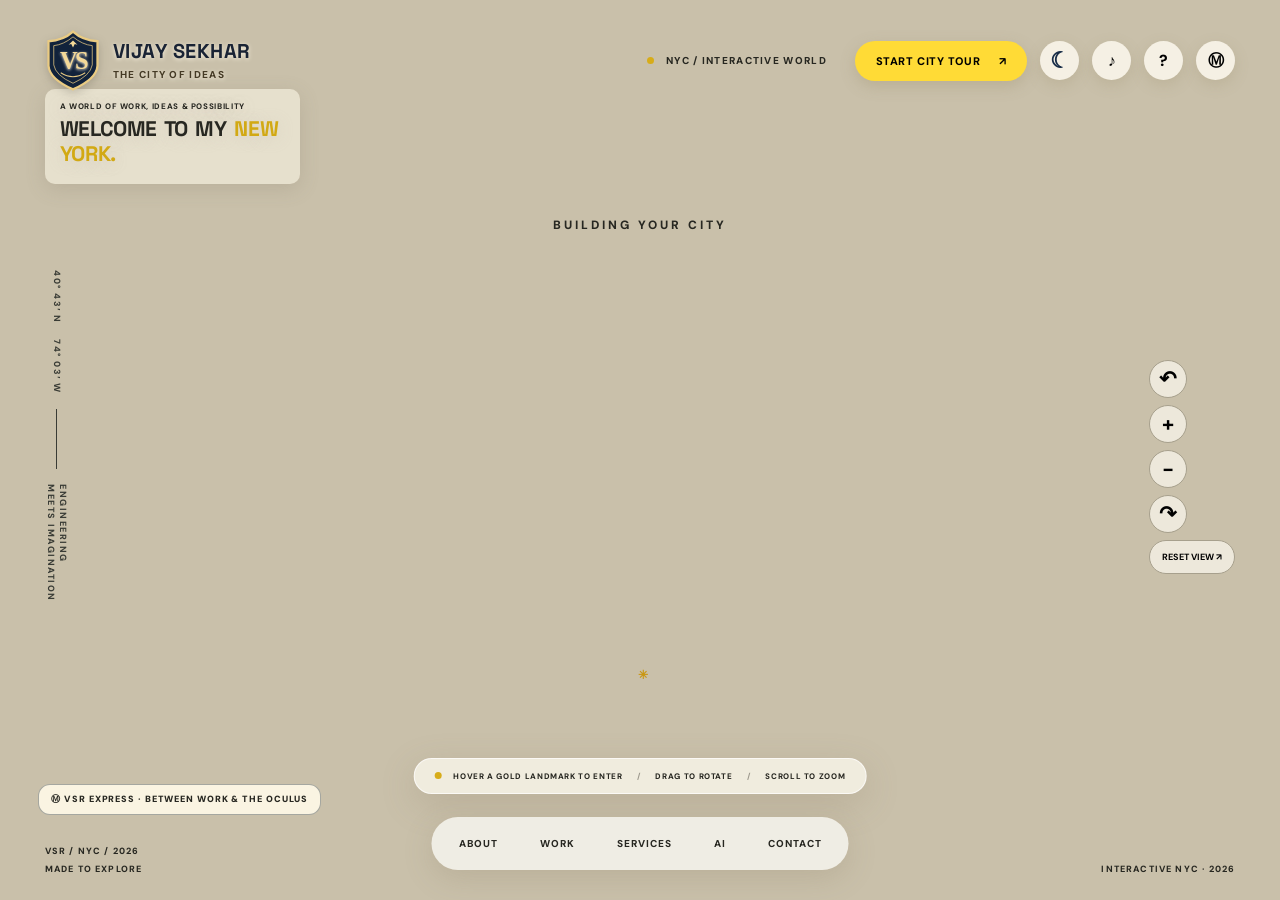
==== commit bc6a3bbd: "Make animated VSR subway train more visible with illuminated windows" ====
--- a/index.html
+++ b/index.html
@@ -1 +1 @@
-<!doctype html><html lang="en"><head><meta charset="utf-8"><meta name="viewport" content="width=device-width,initial-scale=1"><meta name="theme-color" content="#c9c0aa"><title>Vijay Sekhar Reddy | The City of Ideas</title><meta name="description" content="Explore Vijay Sekhar Reddy's engineering portfolio as a 3D miniature New York City."><link rel="preconnect" href="https://fonts.googleapis.com"><link rel="preconnect" href="https://fonts.gstatic.com" crossorigin><link href="https://fonts.googleapis.com/css2?family=DM+Sans:wght@400;500;600;700;800&family=Space+Grotesk:wght@400;500;600;700;800&display=swap" rel="stylesheet"><link rel="stylesheet" href="styles.css"></head><body><div id="app"><header class="masthead"><a class="logo" href="#home"><span class="brand-mark" aria-hidden="true"><svg class="brand-crest" viewBox="0 0 64 72" focusable="false"><path d="M32 3 Q43 13 60 14 V42 Q59 57 32 69 Q5 57 4 42 V14 Q21 13 32 3Z" fill="#11223b" stroke="#eacb82" stroke-width="2.6"/><path d="M32 9 Q43 18 54 19 V41 Q52 53 32 62 Q12 53 10 41 V19 Q21 18 32 9Z" fill="none" stroke="#eacb82" stroke-width=".85"/><path d="M27 18 L32 13 L37 18 L34 17 L32 21 L30 17Z" fill="#f4d998"/><text x="32" y="46" text-anchor="middle" font-family="Georgia,serif" font-weight="bold" font-size="28" letter-spacing="-3" fill="#f4d998">VS</text><path d="M18 50 Q32 59 46 50" fill="none" stroke="#eacb82" stroke-width="1.2"/></svg></span><span class="brand-name">VIJAY SEKHAR<small>THE CITY OF IDEAS</small></span></a><div class="mast-right"><span class="status"><i></i> NYC / INTERACTIVE WORLD</span><button class="mode" id="tour">START CITY TOUR <b>↗</b></button><button class="circle day-night-toggle" id="dayNight" type="button" aria-label="Switch to night mode" aria-pressed="false" title="Switch to night mode">☾</button><button class="circle" id="sound" title="Toggle sound" aria-label="Toggle sound">♪</button><button class="circle" id="help" title="How to explore" aria-label="How to explore">?</button><button class="circle" id="subwayToggle" title="VSR Express subway map" aria-label="Open NYC subway navigation" aria-expanded="false" aria-controls="subwayPanel">Ⓜ</button></div></header><main id="home"><div id="scene" aria-label="Interactive 3D miniature New York City. Drag to rotate, scroll to zoom, click landmark buildings to explore projects."><div id="loading">BUILDING YOUR CITY <span>✳</span></div></div><div class="scene-shade"></div><nav id="subwayPanel" class="subway-panel" aria-label="VSR Express subway map" hidden><div class="subway-top"><strong>Ⓜ VSR EXPRESS</strong><button id="subwayClose" aria-label="Close subway map">✕</button></div><p>SELECT YOUR DESTINATION · FIVE STOPS</p><div class="subway-map-stage"><svg class="subway-diagram" viewBox="0 0 320 330" role="img" aria-label="Five-stop VSR Express route"><path id="subwayTrack" d="M42 35 H150 Q178 35 178 63 V204 Q178 236 211 236 H278 V293" fill="none" stroke="#e0b139" stroke-width="12" stroke-linecap="round"/><path d="M42 35 H150 Q178 35 178 63 V204 Q178 236 211 236 H278 V293" fill="none" stroke="#28333c" stroke-width="2" stroke-dasharray="5 10"/><g id="subwayTrain" transform="translate(42 35)"><rect x="-21" y="-10" width="42" height="20" rx="6" fill="#c9d5d8" stroke="#26353e" stroke-width="2"/><rect x="-11" y="-7" width="8" height="9" fill="#337da3"/><rect x="3" y="-7" width="8" height="9" fill="#337da3"/><rect x="-17" y="5" width="34" height="2" fill="#e1ac31"/></g></svg><div class="subway-stops"><button data-station="about" style="--stop-left:13.125%;--stop-top:10.606%;--stop-color:#d8ad30">A <span>ABOUT</span></button><button data-station="work" style="--stop-left:55.625%;--stop-top:25.758%;--stop-color:#7eb1c5">W <span>WORK</span></button><button data-station="services" style="--stop-left:55.625%;--stop-top:44.545%;--stop-color:#e9aa7b">S <span>SERVICES</span></button><button data-station="ai" style="--stop-left:86.875%;--stop-top:71.515%;--stop-color:#c2a4d6">I <span>AI LAB</span></button><button data-station="contact" style="--stop-left:86.875%;--stop-top:88.788%;--stop-color:#a5cbb2">C <span>CONTACT</span></button></div></div><div id="subwayRideStatus" role="status" aria-live="polite"></div><button id="subwaySkip" hidden>SKIP RIDE ↗</button><small>THE TRAIN RETURNS YOU TO THE CITY · ENTER THE HIGHLIGHTED BUILDING</small></nav><div id="subwayEntranceHint" class="subway-entrance-hint">Ⓜ VSR EXPRESS · BETWEEN WORK & THE OCULUS</div><div id="subwayHoverCard" class="subway-hover-card" hidden><span class="subway-hover-icon">Ⓜ</span><strong>VSR EXPRESS</strong><span>NYC SUBWAY ENTRANCE</span><small>CLICK THE ENTRANCE TO EXPLORE THE MAP ↗</small></div><div id="arrivalPrompt" class="arrival-prompt" hidden><span id="arrivalName">ARRIVED</span><button id="arrivalEnter">ENTER BUILDING ↗</button><button id="arrivalClose" aria-label="Dismiss arrival">✕</button></div><div class="left-rail"><span>40° 43′ N</span><span>74° 03′ W</span><div class="rail-line"></div><span>ENGINEERING<br>MEETS IMAGINATION</span></div><div class="title-group"><p class="eyebrow">A WORLD OF WORK, IDEAS & POSSIBILITY</p><h1>WELCOME TO MY <em>NEW YORK.</em></h1><p class="subtitle">Explore a miniature New York. Visit the landmark buildings to discover my work and ideas.</p></div><div class="scene-legend"><span class="legend-dot"></span> HOVER A GOLD LANDMARK TO ENTER <span class="divider">/</span> DRAG TO ROTATE <span class="divider">/</span> SCROLL TO ZOOM</div><div class="labels" id="labels" aria-hidden="true"></div><div id="enterPrompt" hidden><strong>Enter?</strong><span>Click to enter</span></div><div class="toolbar"><button id="rotateLeft" aria-label="Rotate left">↶</button><button id="zoomIn" aria-label="Zoom in">+</button><button id="zoomOut" aria-label="Zoom out">−</button><button id="rotateRight" aria-label="Rotate right">↷</button><button id="reset" class="reset">RESET VIEW ↗</button></div><div class="bottom-nav"><a href="district.html?room=about">ABOUT</a><a href="work.html">WORK</a><a href="district.html?room=services">SERVICES</a><a href="district.html?room=ai">AI</a><a href="district.html?room=contact">CONTACT</a></div><div class="bottom-left"><span>VSR / NYC / 2026</span><span>MADE TO EXPLORE</span></div><div class="bottom-right">INTERACTIVE NYC · 2026</div></main><dialog id="panel"><div class="panel-head"><span id="panelIndex">01 / 05</span><button id="closePanel" aria-label="Close details">✕</button></div><p class="panel-kicker" id="panelKicker"></p><h2 id="panelTitle"></h2><p id="panelDescription"></p><div class="chips" id="panelTags"></div><div class="panel-links" id="panelLinks"></div><div class="panel-foot"><button id="prevProject">← PREVIOUS</button><button id="nextProject">NEXT DISTRICT →</button></div></dialog><div id="toast" role="status"></div></div><script>window.addEventListener("error",function(e){const el=document.getElementById("loading");if(el){el.textContent="CITY COULD NOT LOAD — "+(e.message||"Please refresh");el.style.color="#8d2e20";el.style.padding="20px";el.style.textAlign="center"}});window.addEventListener("unhandledrejection",function(e){const el=document.getElementById("loading");if(el){el.textContent="CITY LOADING ERROR — "+(e.reason?.message||"Please refresh");el.style.color="#8d2e20"}});</script><script src="subway-nav.js" defer></script><script type="module" src="three-city.js"></script></body></html>+<!doctype html><html lang="en"><head><meta charset="utf-8"><meta name="viewport" content="width=device-width,initial-scale=1"><meta name="theme-color" content="#c9c0aa"><title>Vijay Sekhar Reddy | The City of Ideas</title><meta name="description" content="Explore Vijay Sekhar Reddy's engineering portfolio as a 3D miniature New York City."><link rel="preconnect" href="https://fonts.googleapis.com"><link rel="preconnect" href="https://fonts.gstatic.com" crossorigin><link href="https://fonts.googleapis.com/css2?family=DM+Sans:wght@400;500;600;700;800&family=Space+Grotesk:wght@400;500;600;700;800&display=swap" rel="stylesheet"><link rel="stylesheet" href="styles.css"></head><body><div id="app"><header class="masthead"><a class="logo" href="#home"><span class="brand-mark" aria-hidden="true"><svg class="brand-crest" viewBox="0 0 64 72" focusable="false"><path d="M32 3 Q43 13 60 14 V42 Q59 57 32 69 Q5 57 4 42 V14 Q21 13 32 3Z" fill="#11223b" stroke="#eacb82" stroke-width="2.6"/><path d="M32 9 Q43 18 54 19 V41 Q52 53 32 62 Q12 53 10 41 V19 Q21 18 32 9Z" fill="none" stroke="#eacb82" stroke-width=".85"/><path d="M27 18 L32 13 L37 18 L34 17 L32 21 L30 17Z" fill="#f4d998"/><text x="32" y="46" text-anchor="middle" font-family="Georgia,serif" font-weight="bold" font-size="28" letter-spacing="-3" fill="#f4d998">VS</text><path d="M18 50 Q32 59 46 50" fill="none" stroke="#eacb82" stroke-width="1.2"/></svg></span><span class="brand-name">VIJAY SEKHAR<small>THE CITY OF IDEAS</small></span></a><div class="mast-right"><span class="status"><i></i> NYC / INTERACTIVE WORLD</span><button class="mode" id="tour">START CITY TOUR <b>↗</b></button><button class="circle day-night-toggle" id="dayNight" type="button" aria-label="Switch to night mode" aria-pressed="false" title="Switch to night mode">☾</button><button class="circle" id="sound" title="Toggle sound" aria-label="Toggle sound">♪</button><button class="circle" id="help" title="How to explore" aria-label="How to explore">?</button><button class="circle" id="subwayToggle" title="VSR Express subway map" aria-label="Open NYC subway navigation" aria-expanded="false" aria-controls="subwayPanel">Ⓜ</button></div></header><main id="home"><div id="scene" aria-label="Interactive 3D miniature New York City. Drag to rotate, scroll to zoom, click landmark buildings to explore projects."><div id="loading">BUILDING YOUR CITY <span>✳</span></div></div><div class="scene-shade"></div><nav id="subwayPanel" class="subway-panel" aria-label="VSR Express subway map" hidden><div class="subway-top"><strong>Ⓜ VSR EXPRESS</strong><button id="subwayClose" aria-label="Close subway map">✕</button></div><p>SELECT YOUR DESTINATION · FIVE STOPS</p><div class="subway-map-stage"><svg class="subway-diagram" viewBox="0 0 320 330" role="img" aria-label="Five-stop VSR Express route"><path id="subwayTrack" d="M42 35 H150 Q178 35 178 63 V204 Q178 236 211 236 H278 V293" fill="none" stroke="#e0b139" stroke-width="12" stroke-linecap="round"/><path d="M42 35 H150 Q178 35 178 63 V204 Q178 236 211 236 H278 V293" fill="none" stroke="#28333c" stroke-width="2" stroke-dasharray="5 10"/><g id="subwayTrain" transform="translate(42 35)" aria-hidden="true"><ellipse cx="0" cy="0" rx="28" ry="17" fill="#ffe27c" opacity=".5"/><rect x="-22" y="-11" width="44" height="22" rx="7" fill="#d9e2e4" stroke="#26353e" stroke-width="2.5"/><rect x="-13" y="-8" width="10" height="10" rx="1" fill="#f6d363"/><rect x="4" y="-8" width="10" height="10" rx="1" fill="#f6d363"/><rect x="-18" y="5" width="36" height="3" fill="#347da1"/><circle cx="-15" cy="11" r="2.5" fill="#26353e"/><circle cx="15" cy="11" r="2.5" fill="#26353e"/></g></svg><div class="subway-stops"><button data-station="about" style="--stop-left:13.125%;--stop-top:10.606%;--stop-color:#d8ad30">A <span>ABOUT</span></button><button data-station="work" style="--stop-left:55.625%;--stop-top:25.758%;--stop-color:#7eb1c5">W <span>WORK</span></button><button data-station="services" style="--stop-left:55.625%;--stop-top:44.545%;--stop-color:#e9aa7b">S <span>SERVICES</span></button><button data-station="ai" style="--stop-left:86.875%;--stop-top:71.515%;--stop-color:#c2a4d6">I <span>AI LAB</span></button><button data-station="contact" style="--stop-left:86.875%;--stop-top:88.788%;--stop-color:#a5cbb2">C <span>CONTACT</span></button></div></div><div id="subwayRideStatus" role="status" aria-live="polite"></div><button id="subwaySkip" hidden>SKIP RIDE ↗</button><small>THE TRAIN RETURNS YOU TO THE CITY · ENTER THE HIGHLIGHTED BUILDING</small></nav><div id="subwayEntranceHint" class="subway-entrance-hint">Ⓜ VSR EXPRESS · BETWEEN WORK & THE OCULUS</div><div id="subwayHoverCard" class="subway-hover-card" hidden><span class="subway-hover-icon">Ⓜ</span><strong>VSR EXPRESS</strong><span>NYC SUBWAY ENTRANCE</span><small>CLICK THE ENTRANCE TO EXPLORE THE MAP ↗</small></div><div id="arrivalPrompt" class="arrival-prompt" hidden><span id="arrivalName">ARRIVED</span><button id="arrivalEnter">ENTER BUILDING ↗</button><button id="arrivalClose" aria-label="Dismiss arrival">✕</button></div><div class="left-rail"><span>40° 43′ N</span><span>74° 03′ W</span><div class="rail-line"></div><span>ENGINEERING<br>MEETS IMAGINATION</span></div><div class="title-group"><p class="eyebrow">A WORLD OF WORK, IDEAS & POSSIBILITY</p><h1>WELCOME TO MY <em>NEW YORK.</em></h1><p class="subtitle">Explore a miniature New York. Visit the landmark buildings to discover my work and ideas.</p></div><div class="scene-legend"><span class="legend-dot"></span> HOVER A GOLD LANDMARK TO ENTER <span class="divider">/</span> DRAG TO ROTATE <span class="divider">/</span> SCROLL TO ZOOM</div><div class="labels" id="labels" aria-hidden="true"></div><div id="enterPrompt" hidden><strong>Enter?</strong><span>Click to enter</span></div><div class="toolbar"><button id="rotateLeft" aria-label="Rotate left">↶</button><button id="zoomIn" aria-label="Zoom in">+</button><button id="zoomOut" aria-label="Zoom out">−</button><button id="rotateRight" aria-label="Rotate right">↷</button><button id="reset" class="reset">RESET VIEW ↗</button></div><div class="bottom-nav"><a href="district.html?room=about">ABOUT</a><a href="work.html">WORK</a><a href="district.html?room=services">SERVICES</a><a href="district.html?room=ai">AI</a><a href="district.html?room=contact">CONTACT</a></div><div class="bottom-left"><span>VSR / NYC / 2026</span><span>MADE TO EXPLORE</span></div><div class="bottom-right">INTERACTIVE NYC · 2026</div></main><dialog id="panel"><div class="panel-head"><span id="panelIndex">01 / 05</span><button id="closePanel" aria-label="Close details">✕</button></div><p class="panel-kicker" id="panelKicker"></p><h2 id="panelTitle"></h2><p id="panelDescription"></p><div class="chips" id="panelTags"></div><div class="panel-links" id="panelLinks"></div><div class="panel-foot"><button id="prevProject">← PREVIOUS</button><button id="nextProject">NEXT DISTRICT →</button></div></dialog><div id="toast" role="status"></div></div><script>window.addEventListener("error",function(e){const el=document.getElementById("loading");if(el){el.textContent="CITY COULD NOT LOAD — "+(e.message||"Please refresh");el.style.color="#8d2e20";el.style.padding="20px";el.style.textAlign="center"}});window.addEventListener("unhandledrejection",function(e){const el=document.getElementById("loading");if(el){el.textContent="CITY LOADING ERROR — "+(e.reason?.message||"Please refresh");el.style.color="#8d2e20"}});</script><script src="subway-nav.js" defer></script><script type="module" src="three-city.js"></script></body></html>
--- a/styles.css
+++ b/styles.css
@@ -39,3 +39,6 @@
 
 /* Immersive VSR Express station and arrival controls */
 .subway-panel{width:min(410px,95vw);max-height:calc(100dvh - 100px);box-sizing:border-box;overflow-y:auto}.subway-map-stage{width:320px;height:330px;max-width:100%;margin:5px auto 0;position:relative}.subway-diagram{display:block;width:100%;height:100%}.subway-stops{position:absolute;inset:0;pointer-events:none}.subway-stops button{pointer-events:auto;position:absolute;left:var(--stop-left);top:var(--stop-top);transform:translate(-50%,-50%);width:34px;height:34px;border:3px solid #26353e;border-radius:50%;background:var(--stop-color);font-weight:900;color:#18262e;cursor:pointer;z-index:2}.subway-stops button span{position:absolute;left:38px;top:50%;transform:translateY(-50%);background:#fff9e8;border-radius:6px;padding:3px 6px;white-space:nowrap;font-size:10px;border:1px solid #b6ab8d}.subway-stops button[data-station="ai"] span,.subway-stops button[data-station="contact"] span{left:auto;right:38px}.subway-stops button:hover,.subway-stops button:focus-visible{outline:3px solid #edc148;outline-offset:3px}.subway-panel a{display:none}.subway-panel #subwaySkip{border:1px solid #253541;border-radius:18px;background:#f7d342;padding:9px 15px;font-weight:900;cursor:pointer}.subway-panel #subwaySkip[hidden]{display:none}.subway-panel #subwayRideStatus{font-size:12px;font-weight:900;text-align:center;min-height:19px}.subway-panel[data-riding="true"] .subway-stops button{pointer-events:none}.subway-entrance-hint{position:absolute;bottom:85px;left:3%;z-index:6;font-size:9px;letter-spacing:.1em;font-weight:900;background:#f8eac4e6;padding:8px 12px;border-radius:12px;pointer-events:none}.arrival-prompt{position:absolute;left:50%;bottom:105px;transform:translateX(-50%);z-index:24;background:#fff8e6;border:2px solid #2a3a41;border-radius:16px;box-shadow:0 14px 30px #0003;padding:14px;display:flex;align-items:center;gap:10px;font-size:11px;font-weight:900;white-space:nowrap}.arrival-prompt[hidden]{display:none}.arrival-prompt button{border:0;border-radius:15px;padding:11px;background:#f6cb38;color:#202d33;font-weight:900;cursor:pointer}.arrival-prompt #arrivalClose{background:transparent;padding:5px}.subway-panel #subwayTrain{pointer-events:none}@media(max-width:600px){.subway-panel{top:60px;right:2.5%;max-height:calc(100dvh - 74px);padding:13px}.subway-map-stage{width:min(320px,86vw);height:auto;aspect-ratio:320/330}.subway-entrance-hint{display:none}.arrival-prompt{bottom:98px;max-width:95vw;white-space:normal}.arrival-prompt button{font-size:10px;padding:9px}}
+
+/* Subway station street-level discovery */
+.subway-hover-card{position:absolute;z-index:18;transform:translate(-50%,-110%);pointer-events:none;min-width:210px;max-width:260px;display:flex;flex-direction:column;align-items:center;gap:4px;padding:17px 21px;border:2px solid #253541;border-radius:15px;background:#fff9e8f2;box-shadow:0 16px 34px #182a2c55;text-align:center;color:#26353e}.subway-hover-card[hidden]{display:none}.subway-hover-card strong{font:900 19px "Space Grotesk",sans-serif;letter-spacing:.05em}.subway-hover-card span:not(.subway-hover-icon){font:800 10px "DM Sans",sans-serif;letter-spacing:.15em}.subway-hover-card small{font:800 9px "DM Sans",sans-serif;margin-top:7px;color:#52646a}.subway-hover-icon{display:grid;place-items:center;width:52px;height:52px;border-radius:50%;background:#e5bb3d;border:3px solid #26353e;color:#26353e;font-size:29px}.subway-entrance-hint{background:#fff9e8e8;border:1px solid #26353e66}
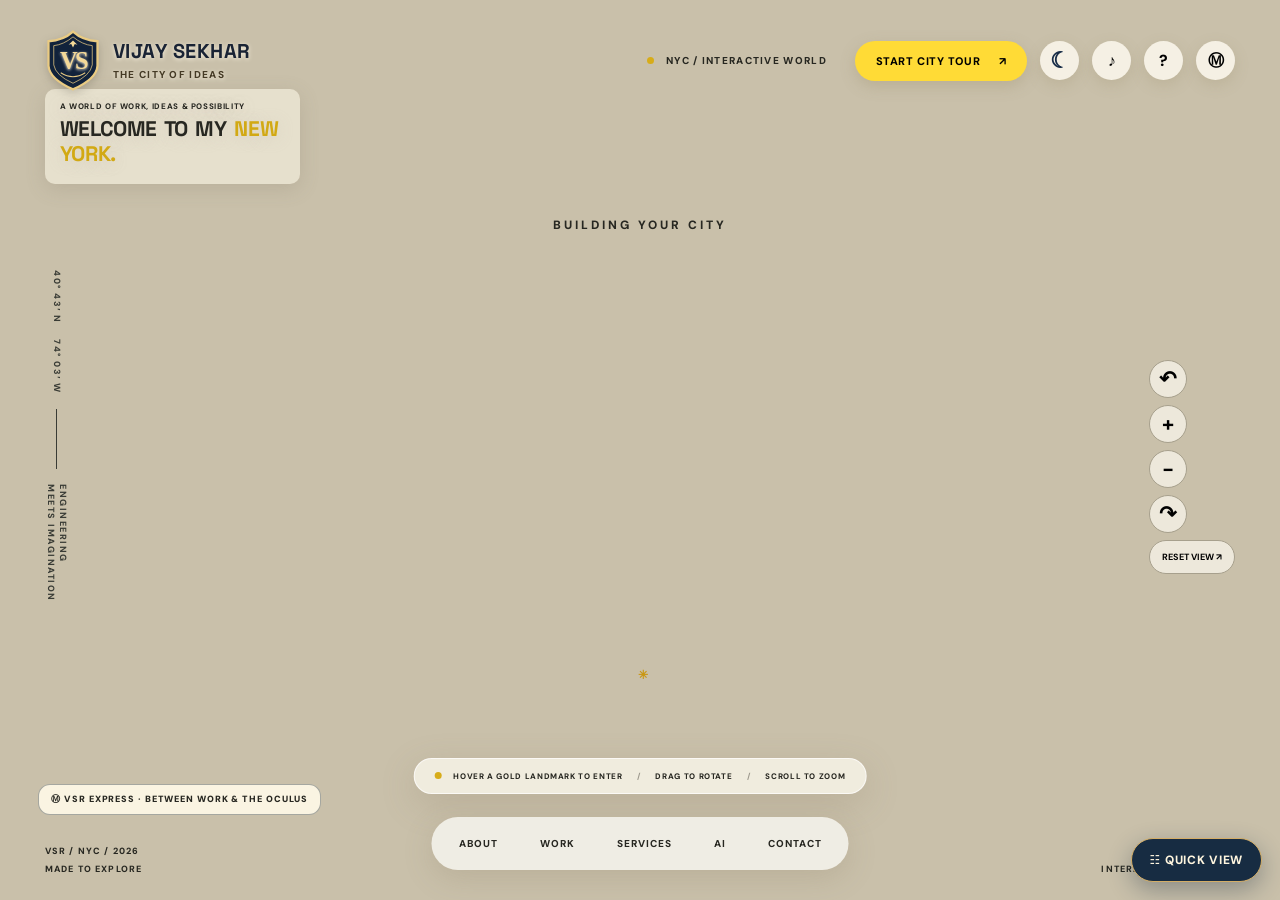
==== commit a1d3f3e5: "Integrate shared Quick View and clearer portfolio story into index.html" ====
--- a/index.html
+++ b/index.html
@@ -1 +1 @@
-<!doctype html><html lang="en"><head><meta charset="utf-8"><meta name="viewport" content="width=device-width,initial-scale=1"><meta name="theme-color" content="#c9c0aa"><title>Vijay Sekhar Reddy | The City of Ideas</title><meta name="description" content="Explore Vijay Sekhar Reddy's engineering portfolio as a 3D miniature New York City."><link rel="preconnect" href="https://fonts.googleapis.com"><link rel="preconnect" href="https://fonts.gstatic.com" crossorigin><link href="https://fonts.googleapis.com/css2?family=DM+Sans:wght@400;500;600;700;800&family=Space+Grotesk:wght@400;500;600;700;800&display=swap" rel="stylesheet"><link rel="stylesheet" href="styles.css"></head><body><div id="app"><header class="masthead"><a class="logo" href="#home"><span class="brand-mark" aria-hidden="true"><svg class="brand-crest" viewBox="0 0 64 72" focusable="false"><path d="M32 3 Q43 13 60 14 V42 Q59 57 32 69 Q5 57 4 42 V14 Q21 13 32 3Z" fill="#11223b" stroke="#eacb82" stroke-width="2.6"/><path d="M32 9 Q43 18 54 19 V41 Q52 53 32 62 Q12 53 10 41 V19 Q21 18 32 9Z" fill="none" stroke="#eacb82" stroke-width=".85"/><path d="M27 18 L32 13 L37 18 L34 17 L32 21 L30 17Z" fill="#f4d998"/><text x="32" y="46" text-anchor="middle" font-family="Georgia,serif" font-weight="bold" font-size="28" letter-spacing="-3" fill="#f4d998">VS</text><path d="M18 50 Q32 59 46 50" fill="none" stroke="#eacb82" stroke-width="1.2"/></svg></span><span class="brand-name">VIJAY SEKHAR<small>THE CITY OF IDEAS</small></span></a><div class="mast-right"><span class="status"><i></i> NYC / INTERACTIVE WORLD</span><button class="mode" id="tour">START CITY TOUR <b>↗</b></button><button class="circle day-night-toggle" id="dayNight" type="button" aria-label="Switch to night mode" aria-pressed="false" title="Switch to night mode">☾</button><button class="circle" id="sound" title="Toggle sound" aria-label="Toggle sound">♪</button><button class="circle" id="help" title="How to explore" aria-label="How to explore">?</button><button class="circle" id="subwayToggle" title="VSR Express subway map" aria-label="Open NYC subway navigation" aria-expanded="false" aria-controls="subwayPanel">Ⓜ</button></div></header><main id="home"><div id="scene" aria-label="Interactive 3D miniature New York City. Drag to rotate, scroll to zoom, click landmark buildings to explore projects."><div id="loading">BUILDING YOUR CITY <span>✳</span></div></div><div class="scene-shade"></div><nav id="subwayPanel" class="subway-panel" aria-label="VSR Express subway map" hidden><div class="subway-top"><strong>Ⓜ VSR EXPRESS</strong><button id="subwayClose" aria-label="Close subway map">✕</button></div><p>SELECT YOUR DESTINATION · FIVE STOPS</p><div class="subway-map-stage"><svg class="subway-diagram" viewBox="0 0 320 330" role="img" aria-label="Five-stop VSR Express route"><path id="subwayTrack" d="M42 35 H150 Q178 35 178 63 V204 Q178 236 211 236 H278 V293" fill="none" stroke="#e0b139" stroke-width="12" stroke-linecap="round"/><path d="M42 35 H150 Q178 35 178 63 V204 Q178 236 211 236 H278 V293" fill="none" stroke="#28333c" stroke-width="2" stroke-dasharray="5 10"/><g id="subwayTrain" transform="translate(42 35)" aria-hidden="true"><ellipse cx="0" cy="0" rx="28" ry="17" fill="#ffe27c" opacity=".5"/><rect x="-22" y="-11" width="44" height="22" rx="7" fill="#d9e2e4" stroke="#26353e" stroke-width="2.5"/><rect x="-13" y="-8" width="10" height="10" rx="1" fill="#f6d363"/><rect x="4" y="-8" width="10" height="10" rx="1" fill="#f6d363"/><rect x="-18" y="5" width="36" height="3" fill="#347da1"/><circle cx="-15" cy="11" r="2.5" fill="#26353e"/><circle cx="15" cy="11" r="2.5" fill="#26353e"/></g></svg><div class="subway-stops"><button data-station="about" style="--stop-left:13.125%;--stop-top:10.606%;--stop-color:#d8ad30">A <span>ABOUT</span></button><button data-station="work" style="--stop-left:55.625%;--stop-top:25.758%;--stop-color:#7eb1c5">W <span>WORK</span></button><button data-station="services" style="--stop-left:55.625%;--stop-top:44.545%;--stop-color:#e9aa7b">S <span>SERVICES</span></button><button data-station="ai" style="--stop-left:86.875%;--stop-top:71.515%;--stop-color:#c2a4d6">I <span>AI LAB</span></button><button data-station="contact" style="--stop-left:86.875%;--stop-top:88.788%;--stop-color:#a5cbb2">C <span>CONTACT</span></button></div></div><div id="subwayRideStatus" role="status" aria-live="polite"></div><button id="subwaySkip" hidden>SKIP RIDE ↗</button><small>THE TRAIN RETURNS YOU TO THE CITY · ENTER THE HIGHLIGHTED BUILDING</small></nav><div id="subwayEntranceHint" class="subway-entrance-hint">Ⓜ VSR EXPRESS · BETWEEN WORK & THE OCULUS</div><div id="subwayHoverCard" class="subway-hover-card" hidden><span class="subway-hover-icon">Ⓜ</span><strong>VSR EXPRESS</strong><span>NYC SUBWAY ENTRANCE</span><small>CLICK THE ENTRANCE TO EXPLORE THE MAP ↗</small></div><div id="arrivalPrompt" class="arrival-prompt" hidden><span id="arrivalName">ARRIVED</span><button id="arrivalEnter">ENTER BUILDING ↗</button><button id="arrivalClose" aria-label="Dismiss arrival">✕</button></div><div class="left-rail"><span>40° 43′ N</span><span>74° 03′ W</span><div class="rail-line"></div><span>ENGINEERING<br>MEETS IMAGINATION</span></div><div class="title-group"><p class="eyebrow">A WORLD OF WORK, IDEAS & POSSIBILITY</p><h1>WELCOME TO MY <em>NEW YORK.</em></h1><p class="subtitle">Explore a miniature New York. Visit the landmark buildings to discover my work and ideas.</p></div><div class="scene-legend"><span class="legend-dot"></span> HOVER A GOLD LANDMARK TO ENTER <span class="divider">/</span> DRAG TO ROTATE <span class="divider">/</span> SCROLL TO ZOOM</div><div class="labels" id="labels" aria-hidden="true"></div><div id="enterPrompt" hidden><strong>Enter?</strong><span>Click to enter</span></div><div class="toolbar"><button id="rotateLeft" aria-label="Rotate left">↶</button><button id="zoomIn" aria-label="Zoom in">+</button><button id="zoomOut" aria-label="Zoom out">−</button><button id="rotateRight" aria-label="Rotate right">↷</button><button id="reset" class="reset">RESET VIEW ↗</button></div><div class="bottom-nav"><a href="district.html?room=about">ABOUT</a><a href="work.html">WORK</a><a href="district.html?room=services">SERVICES</a><a href="district.html?room=ai">AI</a><a href="district.html?room=contact">CONTACT</a></div><div class="bottom-left"><span>VSR / NYC / 2026</span><span>MADE TO EXPLORE</span></div><div class="bottom-right">INTERACTIVE NYC · 2026</div></main><dialog id="panel"><div class="panel-head"><span id="panelIndex">01 / 05</span><button id="closePanel" aria-label="Close details">✕</button></div><p class="panel-kicker" id="panelKicker"></p><h2 id="panelTitle"></h2><p id="panelDescription"></p><div class="chips" id="panelTags"></div><div class="panel-links" id="panelLinks"></div><div class="panel-foot"><button id="prevProject">← PREVIOUS</button><button id="nextProject">NEXT DISTRICT →</button></div></dialog><div id="toast" role="status"></div></div><script>window.addEventListener("error",function(e){const el=document.getElementById("loading");if(el){el.textContent="CITY COULD NOT LOAD — "+(e.message||"Please refresh");el.style.color="#8d2e20";el.style.padding="20px";el.style.textAlign="center"}});window.addEventListener("unhandledrejection",function(e){const el=document.getElementById("loading");if(el){el.textContent="CITY LOADING ERROR — "+(e.reason?.message||"Please refresh");el.style.color="#8d2e20"}});</script><script src="subway-nav.js" defer></script><script type="module" src="three-city.js"></script></body></html>+<!doctype html><html lang="en"><head><meta charset="utf-8"><meta name="viewport" content="width=device-width,initial-scale=1"><meta name="theme-color" content="#c9c0aa"><title>Vijay Sekhar Reddy | The City of Ideas</title><meta name="description" content="Explore Vijay Sekhar Reddy's engineering portfolio as a 3D miniature New York City."><link rel="preconnect" href="https://fonts.googleapis.com"><link rel="preconnect" href="https://fonts.gstatic.com" crossorigin><link href="https://fonts.googleapis.com/css2?family=DM+Sans:wght@400;500;600;700;800&family=Space+Grotesk:wght@400;500;600;700;800&display=swap" rel="stylesheet"><link rel="stylesheet" href="styles.css"></head><body><div id="app"><header class="masthead"><a class="logo" href="#home"><span class="brand-mark" aria-hidden="true"><svg class="brand-crest" viewBox="0 0 64 72" focusable="false"><path d="M32 3 Q43 13 60 14 V42 Q59 57 32 69 Q5 57 4 42 V14 Q21 13 32 3Z" fill="#11223b" stroke="#eacb82" stroke-width="2.6"/><path d="M32 9 Q43 18 54 19 V41 Q52 53 32 62 Q12 53 10 41 V19 Q21 18 32 9Z" fill="none" stroke="#eacb82" stroke-width=".85"/><path d="M27 18 L32 13 L37 18 L34 17 L32 21 L30 17Z" fill="#f4d998"/><text x="32" y="46" text-anchor="middle" font-family="Georgia,serif" font-weight="bold" font-size="28" letter-spacing="-3" fill="#f4d998">VS</text><path d="M18 50 Q32 59 46 50" fill="none" stroke="#eacb82" stroke-width="1.2"/></svg></span><span class="brand-name">VIJAY SEKHAR<small>THE CITY OF IDEAS</small></span></a><div class="mast-right"><span class="status"><i></i> NYC / INTERACTIVE WORLD</span><button class="mode" id="tour">START CITY TOUR <b>↗</b></button><button class="circle day-night-toggle" id="dayNight" type="button" aria-label="Switch to night mode" aria-pressed="false" title="Switch to night mode">☾</button><button class="circle" id="sound" title="Toggle sound" aria-label="Toggle sound">♪</button><button class="circle" id="help" title="How to explore" aria-label="How to explore">?</button><button class="circle" id="subwayToggle" title="VSR Express subway map" aria-label="Open NYC subway navigation" aria-expanded="false" aria-controls="subwayPanel">Ⓜ</button></div></header><main id="home"><div id="scene" aria-label="Interactive 3D miniature New York City. Drag to rotate, scroll to zoom, click landmark buildings to explore projects."><div id="loading">BUILDING YOUR CITY <span>✳</span></div></div><div class="scene-shade"></div><nav id="subwayPanel" class="subway-panel" aria-label="VSR Express subway map" hidden><div class="subway-top"><strong>Ⓜ VSR EXPRESS</strong><button id="subwayClose" aria-label="Close subway map">✕</button></div><p>SELECT YOUR DESTINATION · FIVE STOPS</p><div class="subway-map-stage"><svg class="subway-diagram" viewBox="0 0 320 330" role="img" aria-label="Five-stop VSR Express route"><path id="subwayTrack" d="M42 35 H150 Q178 35 178 63 V204 Q178 236 211 236 H278 V293" fill="none" stroke="#e0b139" stroke-width="12" stroke-linecap="round"/><path d="M42 35 H150 Q178 35 178 63 V204 Q178 236 211 236 H278 V293" fill="none" stroke="#28333c" stroke-width="2" stroke-dasharray="5 10"/><g id="subwayTrain" transform="translate(42 35)" aria-hidden="true"><ellipse cx="0" cy="0" rx="28" ry="17" fill="#ffe27c" opacity=".5"/><rect x="-22" y="-11" width="44" height="22" rx="7" fill="#d9e2e4" stroke="#26353e" stroke-width="2.5"/><rect x="-13" y="-8" width="10" height="10" rx="1" fill="#f6d363"/><rect x="4" y="-8" width="10" height="10" rx="1" fill="#f6d363"/><rect x="-18" y="5" width="36" height="3" fill="#347da1"/><circle cx="-15" cy="11" r="2.5" fill="#26353e"/><circle cx="15" cy="11" r="2.5" fill="#26353e"/></g></svg><div class="subway-stops"><button data-station="about" style="--stop-left:13.125%;--stop-top:10.606%;--stop-color:#d8ad30">A <span>ABOUT</span></button><button data-station="work" style="--stop-left:55.625%;--stop-top:25.758%;--stop-color:#7eb1c5">W <span>WORK</span></button><button data-station="services" style="--stop-left:55.625%;--stop-top:44.545%;--stop-color:#e9aa7b">S <span>SERVICES</span></button><button data-station="ai" style="--stop-left:86.875%;--stop-top:71.515%;--stop-color:#c2a4d6">I <span>AI LAB</span></button><button data-station="contact" style="--stop-left:86.875%;--stop-top:88.788%;--stop-color:#a5cbb2">C <span>CONTACT</span></button></div></div><div id="subwayRideStatus" role="status" aria-live="polite"></div><button id="subwaySkip" hidden>SKIP RIDE ↗</button><small>THE TRAIN RETURNS YOU TO THE CITY · ENTER THE HIGHLIGHTED BUILDING</small></nav><div id="subwayEntranceHint" class="subway-entrance-hint">Ⓜ VSR EXPRESS · BETWEEN WORK & THE OCULUS</div><div id="subwayHoverCard" class="subway-hover-card" hidden><span class="subway-hover-icon">Ⓜ</span><strong>VSR EXPRESS</strong><span>NYC SUBWAY ENTRANCE</span><small>CLICK THE ENTRANCE TO EXPLORE THE MAP ↗</small></div><div id="arrivalPrompt" class="arrival-prompt" hidden><span id="arrivalName">ARRIVED</span><button id="arrivalEnter">ENTER BUILDING ↗</button><button id="arrivalClose" aria-label="Dismiss arrival">✕</button></div><div class="left-rail"><span>40° 43′ N</span><span>74° 03′ W</span><div class="rail-line"></div><span>ENGINEERING<br>MEETS IMAGINATION</span></div><div class="title-group"><p class="eyebrow">A WORLD OF WORK, IDEAS & POSSIBILITY</p><h1>WELCOME TO MY <em>NEW YORK.</em></h1><p class="subtitle">I’m Vijay Sekhar Reddy, a quality engineering leader focused on automation, cloud/data reliability and practical AI. Explore my work through this miniature New York City.</p></div><div class="scene-legend"><span class="legend-dot"></span> HOVER A GOLD LANDMARK TO ENTER <span class="divider">/</span> DRAG TO ROTATE <span class="divider">/</span> SCROLL TO ZOOM</div><div class="labels" id="labels" aria-hidden="true"></div><div id="enterPrompt" hidden><strong>Enter?</strong><span>Click to enter</span></div><div class="toolbar"><button id="rotateLeft" aria-label="Rotate left">↶</button><button id="zoomIn" aria-label="Zoom in">+</button><button id="zoomOut" aria-label="Zoom out">−</button><button id="rotateRight" aria-label="Rotate right">↷</button><button id="reset" class="reset">RESET VIEW ↗</button></div><div class="bottom-nav"><a href="district.html?room=about">ABOUT</a><a href="work.html">WORK</a><a href="district.html?room=services">SERVICES</a><a href="district.html?room=ai">AI</a><a href="district.html?room=contact">CONTACT</a></div><div class="bottom-left"><span>VSR / NYC / 2026</span><span>MADE TO EXPLORE</span></div><div class="bottom-right">INTERACTIVE NYC · 2026</div></main><dialog id="panel"><div class="panel-head"><span id="panelIndex">01 / 05</span><button id="closePanel" aria-label="Close details">✕</button></div><p class="panel-kicker" id="panelKicker"></p><h2 id="panelTitle"></h2><p id="panelDescription"></p><div class="chips" id="panelTags"></div><div class="panel-links" id="panelLinks"></div><div class="panel-foot"><button id="prevProject">← PREVIOUS</button><button id="nextProject">NEXT DISTRICT →</button></div></dialog><div id="toast" role="status"></div></div><script>window.addEventListener("error",function(e){const el=document.getElementById("loading");if(el){el.textContent="CITY COULD NOT LOAD — "+(e.message||"Please refresh");el.style.color="#8d2e20";el.style.padding="20px";el.style.textAlign="center"}});window.addEventListener("unhandledrejection",function(e){const el=document.getElementById("loading");if(el){el.textContent="CITY LOADING ERROR — "+(e.reason?.message||"Please refresh");el.style.color="#8d2e20"}});</script><script src="subway-nav.js" defer></script><script type="module" src="three-city.js"></script><script src="portfolio-guide.js" defer></script></body></html>
